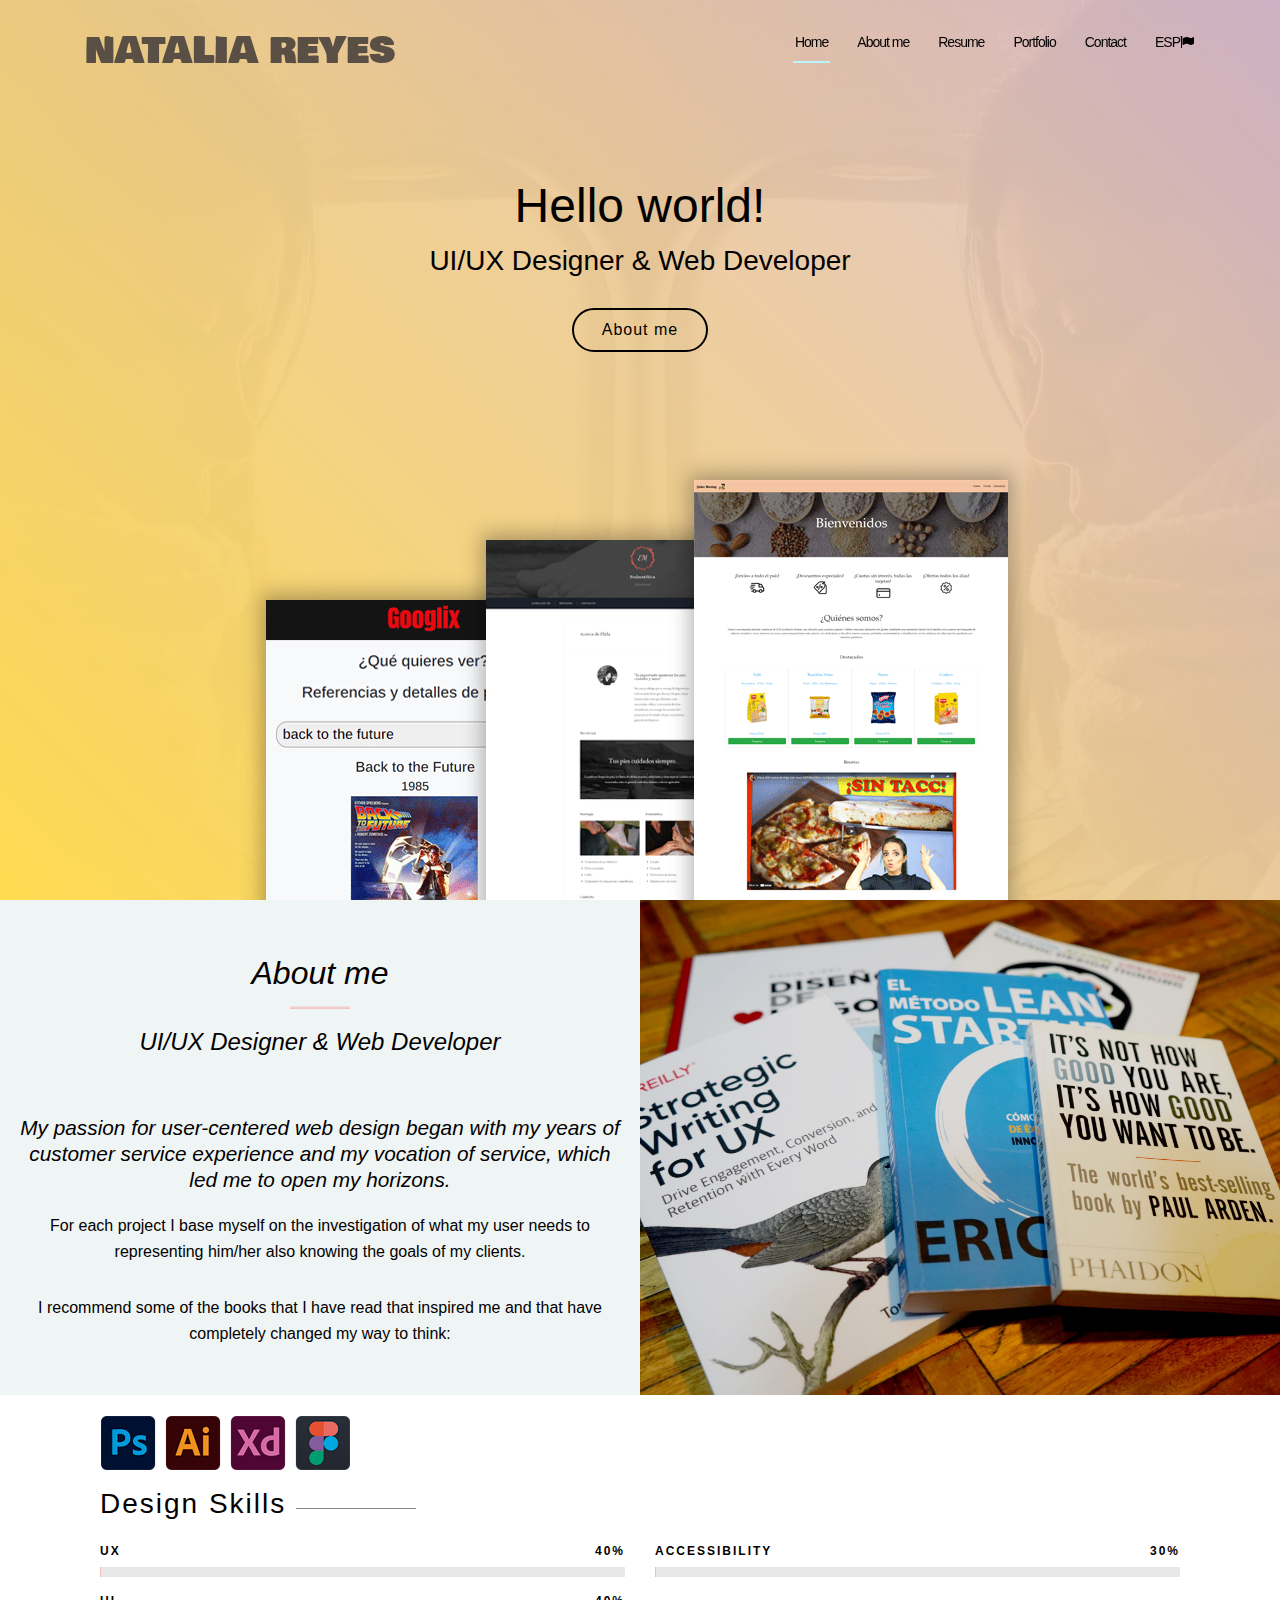
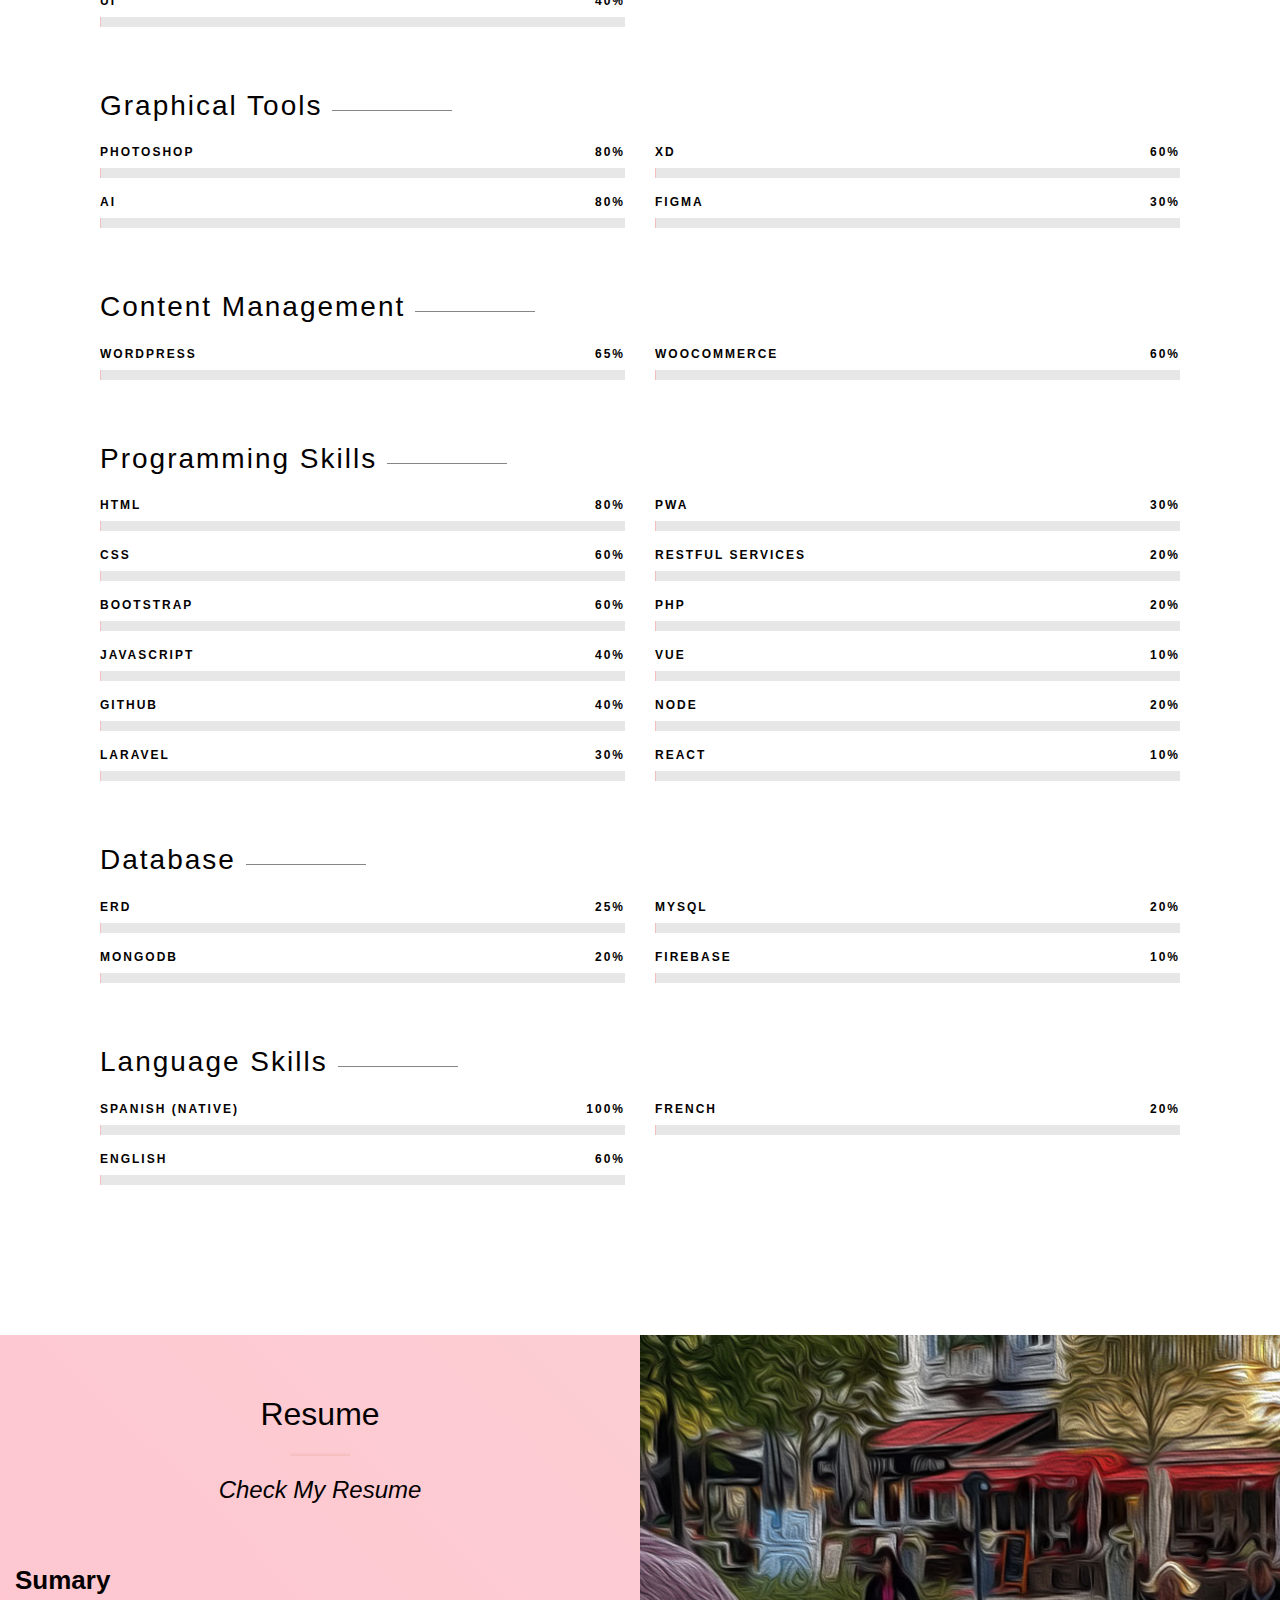
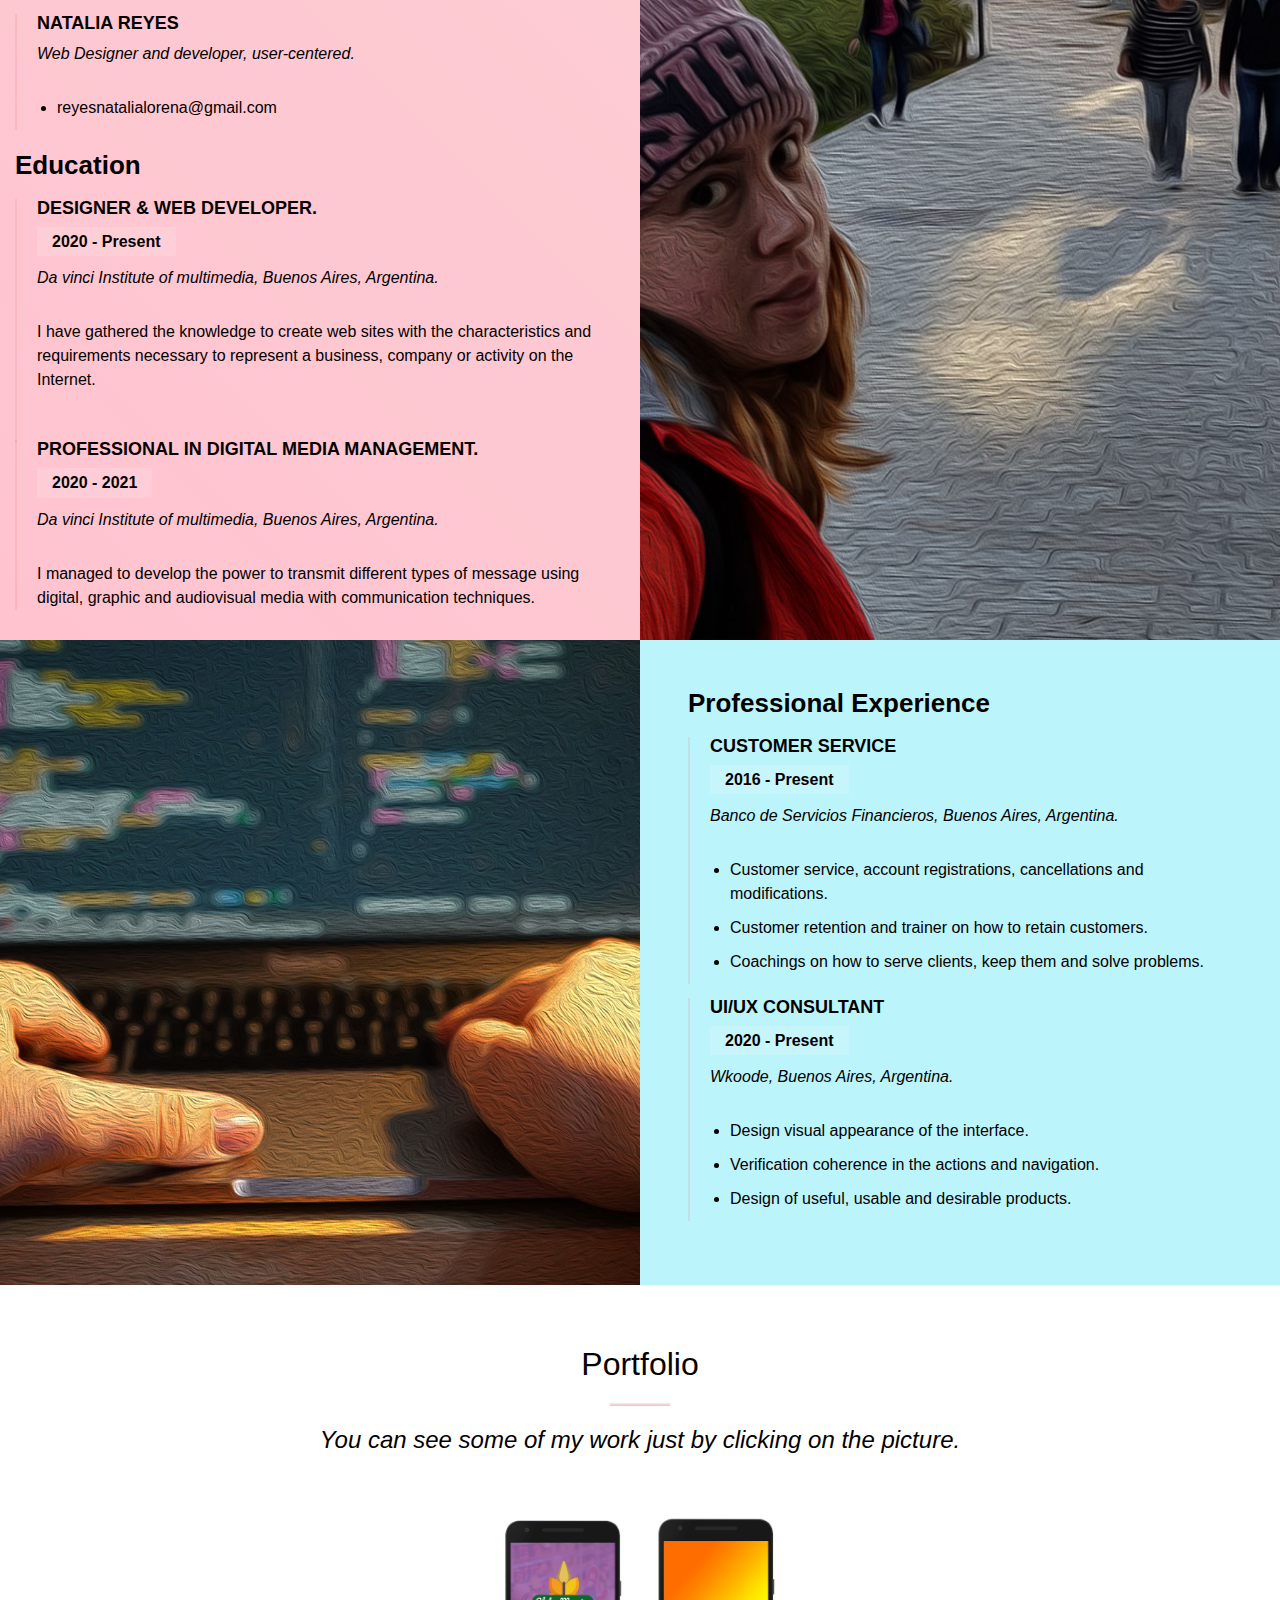
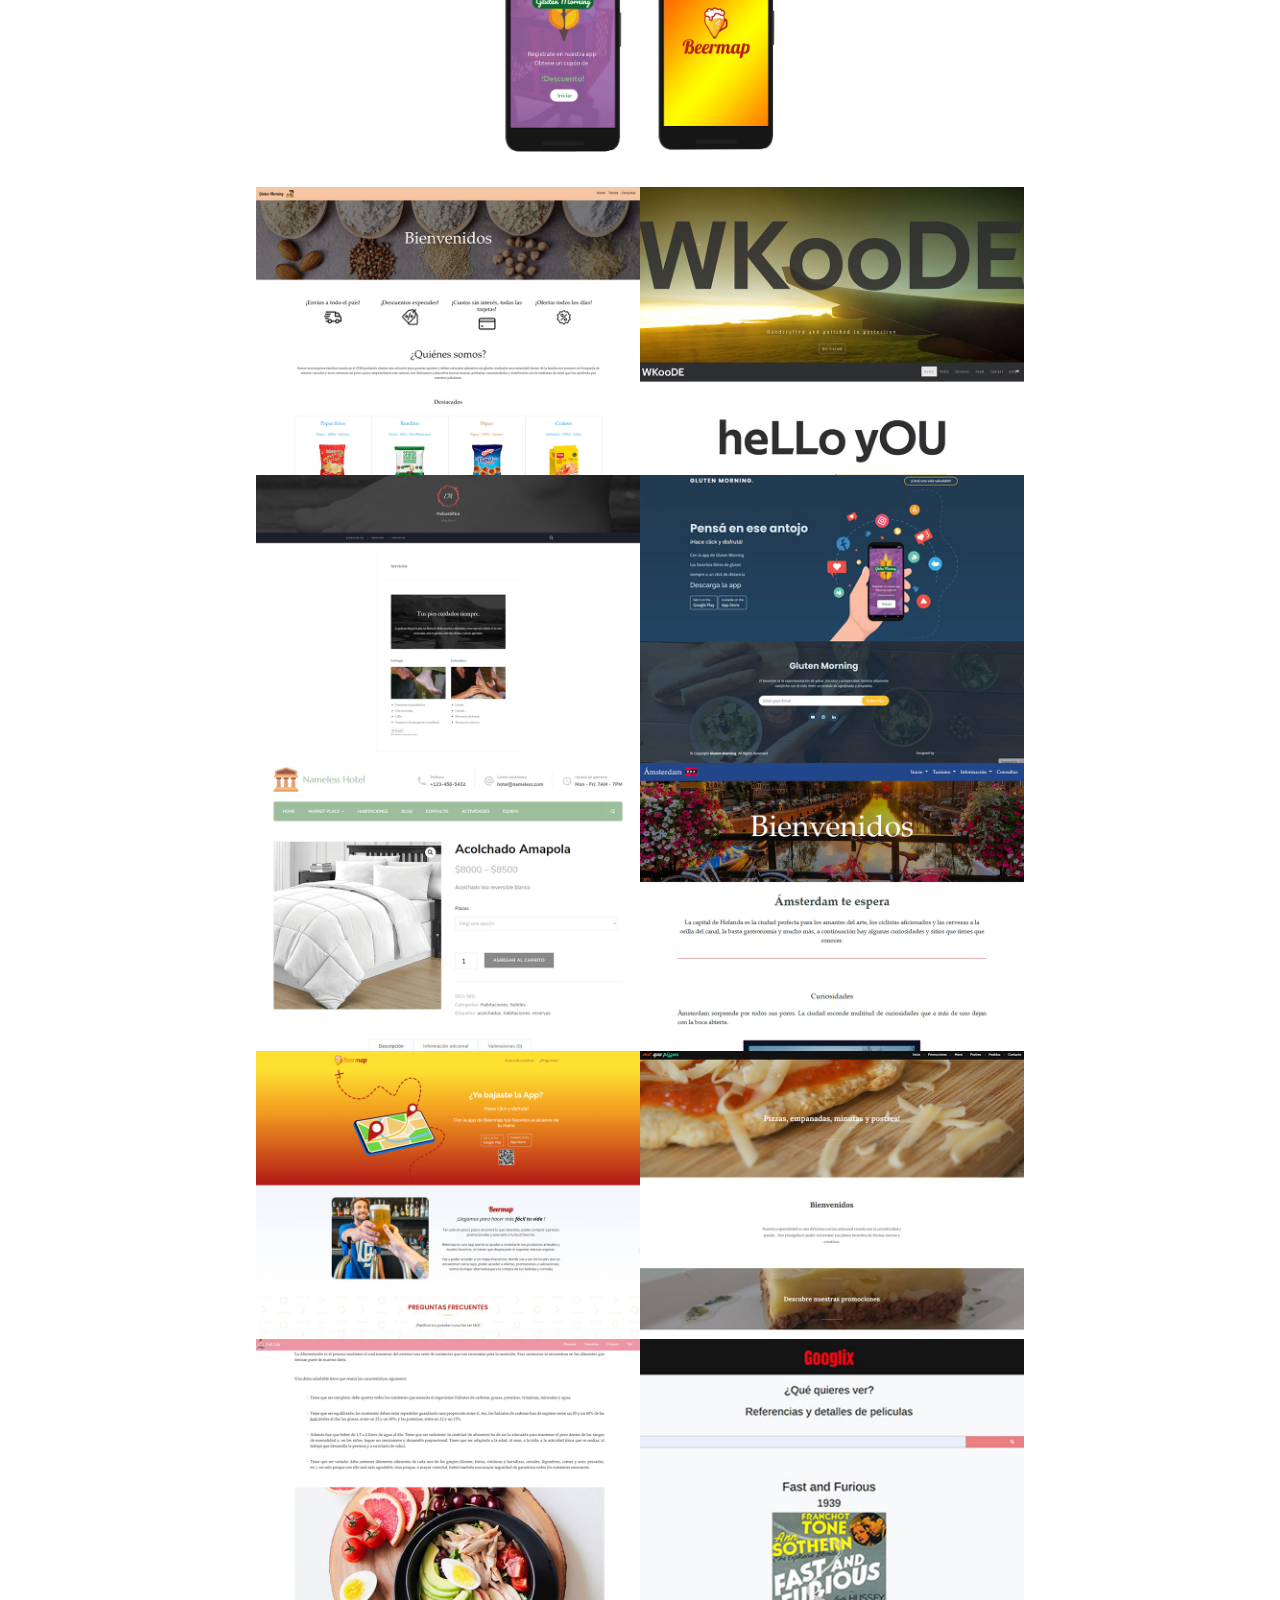
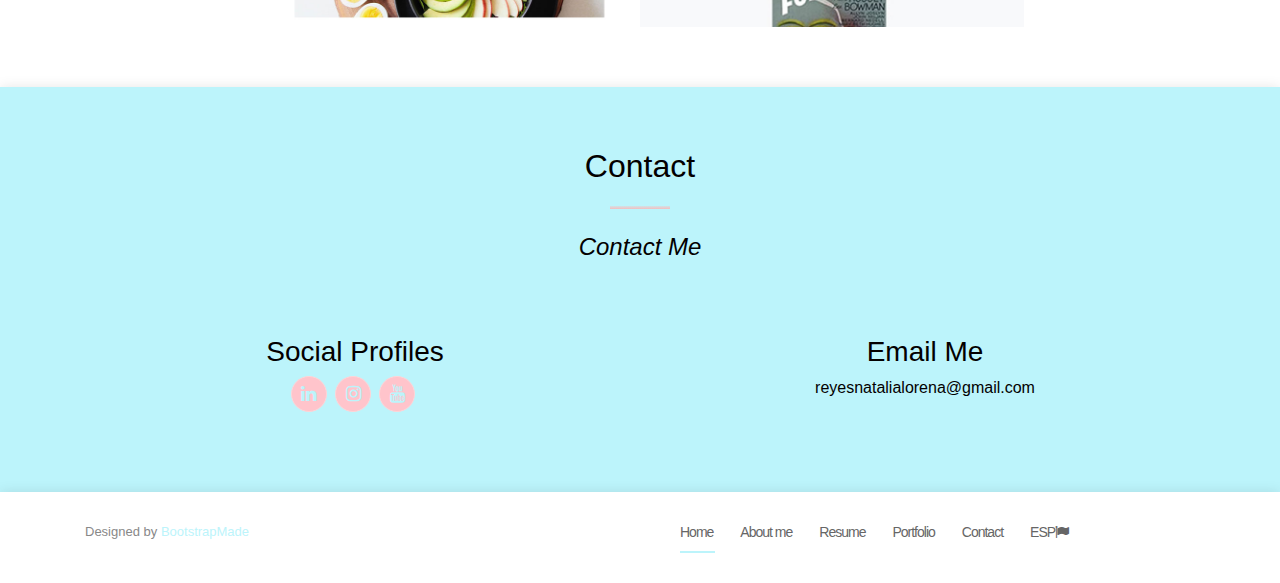
==== index.html @ e23cc9b6 "Subida de archivos" ====
<!DOCTYPE html>
<html lang="en">

<head>
  <meta charset="utf-8">
  <meta content="width=device-width, initial-scale=1.0" name="viewport">

  <title>Personal portfolio, Natalia Reyes</title>
  <meta content="" name="description">
  <meta content="" name="keywords">

  <!-- Favicons -->
  <link href="assets/img/favicon.png" rel="icon">
  <link href="assets/img/apple-touch-icon.png" rel="apple-touch-icon">

  <!-- Google Fonts -->
  <link rel="preconnect" href="https://fonts.googleapis.com">
  <link rel="preconnect" href="https://fonts.gstatic.com" crossorigin>
  <link href="https://fonts.googleapis.com/css2?family=Otomanopee+One&display=swap" rel="stylesheet">
  <link rel="preconnect" href="https://fonts.googleapis.com">
  <link rel="preconnect" href="https://fonts.gstatic.com" crossorigin>
  <link href="https://fonts.googleapis.com/css2?family=Bowlby+One+SC&display=swap" rel="stylesheet">

  <!-- Vendor CSS Files -->
  <link href="assets/vendor/bootstrap/css/bootstrap.min.css" rel="stylesheet">
  <link href="assets/vendor/ionicons/css/ionicons.min.css" rel="stylesheet">
  <link href="assets/vendor/animate.css/animate.min.css" rel="stylesheet">
  <link href="assets/vendor/font-awesome/css/font-awesome.min.css" rel="stylesheet">
  <link href="assets/vendor/venobox/venobox.css" rel="stylesheet">

  <!-- Template Main CSS File -->
  <link href="assets/css/style.css" rel="stylesheet">
</head>

<body>

  <!-- ======= Header ======= -->
  <header id="header" class="header-transparent">
    <div class="container">

      <div id="logo" class="pull-left">
        <h1><a href="index.html" class="scrollto">NATALIA REYES</a></h1>
      </div>

      <nav id="nav-menu-container">
        <ul class="nav-menu">
          <li class="menu-active"><a href="index.html">Home</a></li>
          <li><a href="#about-detail">About me</a></li>
          <li><a href="#resume">Resume</a></li>
          <li><a href="#gallery">Portfolio</a></li>
          <li><a href="#contact">Contact</a></li>
          <li><a href="index-esp.html">ESP<span class="fa fa-flag"></span></a></li>
        </ul>
      </nav><!-- #nav-menu-container -->
    </div>
  </header><!-- End Header -->

  <!-- ======= Intro Section ======= -->
  <section id="intro">

    <div class="intro-text">
      <h2>Hello world!</h2>
      <h3 class="section-description">UI/UX Designer & Web Developer</h3>
      <a href="#about-detail" class="btn-get-started scrollto">About me</a>
    </div>

    <div class="product-screens">

      <div class="product-screen-1 wow fadeInUp" data-wow-delay="0.4s" data-wow-duration="0.6s">
        <img src="assets/img/product-screen-1.png" alt="GLuten morning website picture">
      </div>

      <div class="product-screen-2 wow fadeInUp" data-wow-delay="0.2s" data-wow-duration="0.6s">
        <img src="assets/img/product-screen-2.png" alt="Elida Maciel website picture">
      </div>

      <div class="product-screen-3 wow fadeInUp" data-wow-duration="0.6s">
        <img src="assets/img/product-screen-3.png" alt="Googlix website picture">
      </div>

    </div>

  </section><!-- End Intro Section -->

  <main id="main">
    <!-- ======= About Section ======= -->
<!--    </section>&lt;!&ndash; End About Section &ndash;&gt;-->
    <section id="about" class="section-bg pt-0 pb-0">
      <div class="container-fluid">
        <div class="row">
          <div id="about-detail" class="col-lg-6 content wow fadeInRight pb-5 circunf">
            <div class="section-header texto">
              <h3 class="section-title wow bounceInLeft">About me</h3>
              <span class="section-divider"></span>
              <H3 class="section-description pl-3 pr-3">
                UI/UX Designer & Web Developer
              </H3>
            </div>
            <h3 class="fra fontPassion">My passion for user-centered web design began with my years of customer service experience and my vocation of
              service, which led me to open my horizons.</h3>
            <p class="fra">For each project I base myself on the investigation of what my user needs to representing him/her
              also knowing the goals of my clients.</p>
            <div>
              <p class="fra">
                I recommend some of the books that I have read that inspired me and that have completely changed my way to think:
              </p>
            </div>
          </div>
          <div class="col-lg-6 section-img wow fadeInLeft imagen-cover">
          </div>
        </div>

      </div>
    </section>
    <!-- ======= Skills Section ======= -->
    <section id="skills" class="container">
      <div id="carouselExampleIndicators" class="carousel slide mb-3" data-ride="carousel">
        <ol class="carousel-indicators">
          <li data-target="#carouselExampleIndicators" data-slide-to="0" class="active"></li>
          <li data-target="#carouselExampleIndicators" data-slide-to="1"></li>
          <li data-target="#carouselExampleIndicators" data-slide-to="2"></li>
          <li data-target="#carouselExampleIndicators" data-slide-to="3"></li>
          <li data-target="#carouselExampleIndicators" data-slide-to="4"></li>
        </ol>
        <div class="carousel-inner">
          <div class="carousel-item active">
            <img class="d-block w-10" src="assets/img/logos/design.png" alt="First slide">
          </div>
          <div class="carousel-item">
            <img class="d-block w-10" src="assets/img/logos/gestiones.png" alt="Second slide">
          </div>
          <div class="carousel-item">
            <img class="d-block w-10" src="assets/img/logos/programacion2.png" alt="Second slide">
          </div>
          <div class="carousel-item">
            <img class="d-block w-10" src="assets/img/logos/programacion1.png" alt="Second slide">
          </div>
          <div class="carousel-item">
            <img class="d-block w-10" src="assets/img/logos/maquetado.png" alt="Third slide">
          </div>
        </div>
      </div>
      <div class="skills container mb-5">
        <div class="section-title">
          <h3>Design Skills</h3>
        </div>

        <div class="row skills-content">

          <div class="col-lg-6">

            <div class="progress">
              <span class="skill">UX <i class="val">40%</i></span>
              <div class="progress-bar-wrap">
                <div class="progress-bar" role="progressbar" aria-valuenow="40" aria-valuemin="0" aria-valuemax="100"></div>
              </div>
            </div>
            <div class="progress">
              <span class="skill">UI <i class="val">40%</i></span>
              <div class="progress-bar-wrap">
                <div class="progress-bar" role="progressbar" aria-valuenow="40" aria-valuemin="0" aria-valuemax="100"></div>
              </div>
            </div>
          </div>

          <div class="col-lg-6">
            <div class="progress">
              <span class="skill">Accessibility <i class="val">30%</i></span>
              <div class="progress-bar-wrap">
                <div class="progress-bar" role="progressbar" aria-valuenow="30" aria-valuemin="0" aria-valuemax="100"></div>
              </div>
            </div>
          </div>

        </div>
      </div>
      <div class="skills container mb-5">

        <div class="section-title">
          <h3>Graphical Tools</h3>
        </div>

        <div class="row skills-content">

          <div class="col-lg-6">

            <div class="progress">
              <span class="skill">Photoshop<i class="val">80%</i></span>
              <div class="progress-bar-wrap">
                <div class="progress-bar" role="progressbar" aria-valuenow="80" aria-valuemin="0" aria-valuemax="100"></div>
              </div>
            </div>

            <div class="progress">
              <span class="skill">AI<i class="val">80%</i></span>
              <div class="progress-bar-wrap">
                <div class="progress-bar" role="progressbar" aria-valuenow="80" aria-valuemin="0" aria-valuemax="100"></div>
              </div>
            </div>

          </div>

          <div class="col-lg-6">

            <div class="progress">
              <span class="skill">XD<i class="val">60%</i></span>
              <div class="progress-bar-wrap">
                <div class="progress-bar" role="progressbar" aria-valuenow="60" aria-valuemin="0" aria-valuemax="100"></div>
              </div>
            </div>

            <div class="progress">
              <span class="skill">Figma<i class="val">30%</i></span>
              <div class="progress-bar-wrap">
                <div class="progress-bar" role="progressbar" aria-valuenow="30" aria-valuemin="0" aria-valuemax="100"></div>
              </div>
            </div>
          </div>

        </div>

      </div>
      <div class="skills container mb-5">

        <div class="section-title">
          <h3>Content Management</h3>
        </div>

        <div class="row skills-content">

          <div class="col-lg-6">

            <div class="progress">
              <span class="skill">Wordpress<i class="val">65%</i></span>
              <div class="progress-bar-wrap">
                <div class="progress-bar" role="progressbar" aria-valuenow="65" aria-valuemin="0" aria-valuemax="100"></div>
              </div>
            </div>
          </div>
          <div class="col-lg-6">

            <div class="progress">
              <span class="skill">Woocommerce<i class="val">60%</i></span>
              <div class="progress-bar-wrap">
                <div class="progress-bar" role="progressbar" aria-valuenow="60" aria-valuemin="0" aria-valuemax="100"></div>
              </div>
            </div>

          </div>
        </div>

      </div>
      <div class="skills container mb-5">

        <div class="section-title">
          <h3>Programming Skills</h3>
        </div>

        <div class="row skills-content ">

          <div class="col-lg-6">

            <div class="progress">
              <span class="skill">HTML<i class="val">80%</i></span>
              <div class="progress-bar-wrap">
                <div class="progress-bar" role="progressbar" aria-valuenow="80" aria-valuemin="0" aria-valuemax="100"></div>
              </div>
            </div>

            <div class="progress">
              <span class="skill">CSS<i class="val">60%</i></span>
              <div class="progress-bar-wrap">
                <div class="progress-bar" role="progressbar" aria-valuenow="60" aria-valuemin="0" aria-valuemax="100"></div>
              </div>
            </div>

            <div class="progress">
              <span class="skill">Bootstrap<i class="val">60%</i></span>
              <div class="progress-bar-wrap">
                <div class="progress-bar" role="progressbar" aria-valuenow="60" aria-valuemin="0" aria-valuemax="100"></div>
              </div>
            </div>

            <div class="progress">
              <span class="skill">JavaScript<i class="val">40%</i></span>
              <div class="progress-bar-wrap">
                <div class="progress-bar" role="progressbar" aria-valuenow="40" aria-valuemin="0" aria-valuemax="100"></div>
              </div>
            </div>

            <div class="progress">
              <span class="skill">Github<i class="val">40%</i></span>
              <div class="progress-bar-wrap">
                <div class="progress-bar" role="progressbar" aria-valuenow="40" aria-valuemin="0" aria-valuemax="100"></div>
              </div>
            </div>

            <div class="progress">
              <span class="skill">Laravel<i class="val">30%</i></span>
              <div class="progress-bar-wrap">
                <div class="progress-bar" role="progressbar" aria-valuenow="30" aria-valuemin="0" aria-valuemax="100"></div>
              </div>
            </div>

          </div>

          <div class="col-lg-6">

            <div class="progress">
              <span class="skill">PWA<i class="val">30%</i></span>
              <div class="progress-bar-wrap">
                <div class="progress-bar" role="progressbar" aria-valuenow="30" aria-valuemin="0" aria-valuemax="100"></div>
              </div>
            </div>

            <div class="progress">
              <span class="skill">Restful Services<i class="val">20%</i></span>
              <div class="progress-bar-wrap">
                <div class="progress-bar" role="progressbar" aria-valuenow="20" aria-valuemin="0" aria-valuemax="100"></div>
              </div>
            </div>

            <div class="progress">
              <span class="skill">PHP<i class="val">20%</i></span>
              <div class="progress-bar-wrap">
                <div class="progress-bar" role="progressbar" aria-valuenow="20" aria-valuemin="0" aria-valuemax="100"></div>
              </div>
            </div>

            <div class="progress">
              <span class="skill">Vue<i class="val">10%</i></span>
              <div class="progress-bar-wrap">
                <div class="progress-bar" role="progressbar" aria-valuenow="10" aria-valuemin="0" aria-valuemax="100"></div>
              </div>
            </div>

            <div class="progress">
              <span class="skill">Node<i class="val">20%</i></span>
              <div class="progress-bar-wrap">
                <div class="progress-bar" role="progressbar" aria-valuenow="20" aria-valuemin="0" aria-valuemax="100"></div>
              </div>
            </div>

            <div class="progress">
              <span class="skill">React<i class="val">10%</i></span>
              <div class="progress-bar-wrap">
                <div class="progress-bar" role="progressbar" aria-valuenow="30" aria-valuemin="0" aria-valuemax="100"></div>
              </div>
            </div>

          </div>

        </div>

      </div>
      <div class="skills container mb-5">

        <div class="section-title">
          <h3>Database</h3>
        </div>

        <div class="row skills-content">

          <div class="col-lg-6">
            <div class="progress">
              <span class="skill">ERD<i class="val">25%</i></span>
              <div class="progress-bar-wrap">
                <div class="progress-bar" role="progressbar" aria-valuenow="25" aria-valuemin="0" aria-valuemax="100"></div>
              </div>
            </div>
          </div>
          <div class="col-lg-6">
            <div class="progress">
              <span class="skill">Mysql<i class="val">20%</i></span>
              <div class="progress-bar-wrap">
                <div class="progress-bar" role="progressbar" aria-valuenow="20" aria-valuemin="0" aria-valuemax="100"></div>
              </div>
            </div>
          </div>

          <div class="col-lg-6">
            <div class="progress">
              <span class="skill">MongoDB<i class="val">20%</i></span>
              <div class="progress-bar-wrap">
                <div class="progress-bar" role="progressbar" aria-valuenow="20" aria-valuemin="0" aria-valuemax="100"></div>
              </div>
            </div>
          </div>
          <div class="col-lg-6 mb-5">
            <div class="progress">
              <span class="skill">Firebase<i class="val">10%</i></span>
              <div class="progress-bar-wrap">
                <div class="progress-bar" role="progressbar" aria-valuenow="20" aria-valuemin="0" aria-valuemax="100"></div>
              </div>
            </div>
          </div>

      <div class="skills container mb-5">

        <div class="section-title">
          <h3>Language Skills</h3>
        </div>

        <div class="row skills-content">

          <div class="col-lg-6">

            <div class="progress">
              <span class="skill">SPANISH (Native)<i class="val">100%</i></span>
              <div class="progress-bar-wrap">
                <div class="progress-bar" role="progressbar" aria-valuenow="100" aria-valuemin="0" aria-valuemax="100"></div>
              </div>
            </div>

            <div class="progress">
              <span class="skill">ENGLISH <i class="val">60%</i></span>
              <div class="progress-bar-wrap">
                <div class="progress-bar" role="progressbar" aria-valuenow="60" aria-valuemin="0" aria-valuemax="100"></div>
              </div>
            </div>

          </div>
          <div class="col-lg-6">

            <div class="progress">
              <span class="skill">FRENCH <i class="val">20%</i></span>
              <div class="progress-bar-wrap">
                <div class="progress-bar" role="progressbar" aria-valuenow="20" aria-valuemin="0" aria-valuemax="100"></div>
              </div>
            </div>

          </div>
        </div>
      </div>
        </div>
      </div>
    </section>

    <!-- ======= Resume ======= -->
    <section id="resume" class="section-bg">
      <!-- Educational -->
      <div class="container-fluid resume-body">
        <div class="row pl-5">
          <div class="col-lg-6">
            <div class="section-header">
              <h3 class="section-title">Resume</h3>
              <span class="section-divider"></span>
              <h3 class="section-description check-resume">Check My Resume</h3>
            </div>
            <h3 class="resume-title mt-0">Sumary</h3>
            <div class="resume-item pb-0">
              <h4>Natalia Reyes</h4>
              <p><em>Web Designer and developer, user-centered.</em></p>
              <ul>
                <li>reyesnatalialorena@gmail.com</li>
              </ul>
            </div>
            <h3 class="resume-title">Education</h3>
            <div class="resume-item">
              <h4>Designer & Web Developer.</h4>
              <h5>2020 - Present</h5>
              <p><em>Da vinci Institute of multimedia, Buenos Aires, Argentina.</em></p>
              <p>I have gathered the knowledge to create web sites
                with the characteristics and requirements necessary to represent a business,
                company or activity on the Internet.</p>
            </div>
            <div class="resume-item">
              <h4>Professional in digital media management.</h4>
              <h5>2020 - 2021</h5>
              <p><em>Da vinci Institute of multimedia, Buenos Aires, Argentina.</em></p>
              <p>I managed to develop the power to transmit different types of message using digital, graphic and audiovisual
                media with communication techniques.</p>
            </div>
          </div>
          <div class="col-lg-6 section-img wow fadeInRight imagen-cover-resumen">
          </div>
        </div>
      </div>
      <!-- Professional -->
      <div class="container-fluid colorional">
        <div class="row">
          <div class="col-lg-6 section-img wow fadeInRight imagen-cover-profesional">
          </div>
          <div class="col-lg-6 resume-professional p-5">
            <h3 class="resume-title mt-0">Professional Experience</h3>
            <div class="resume-item pb-0">
              <h4>Customer service</h4>
              <h5>2016 - Present</h5>
              <p><em>Banco de Servicios Financieros, Buenos Aires, Argentina.</em></p>
              <ul>
                <li>Customer service, account registrations, cancellations and modifications.</li>
                <li>Customer retention and trainer on how to retain customers.</li>
                <li>Coachings on how to serve clients, keep them and solve problems.</li>
              </ul>
            </div>
            <div class="resume-item">
              <h4>UI/UX consultant</h4>
              <h5>2020 - Present</h5>
              <p><em>Wkoode, Buenos Aires, Argentina.</em></p>
                <ul>
                <li>Design visual appearance of the interface.</li>
                <li>Verification coherence in the actions and navigation.</li>
                <li>Design of useful, usable and desirable products.</li>
                </ul>
            </div>
          </div>
        </div>
      </div>
    </section>
    <!-- End Resume Section -->

    <!-- ======= Gallery Section ======= -->
    <section id="gallery">
      <div class="container-fluid">
        <div class="section-header">
          <h3 class="section-title">Portfolio</h3>
          <span class="section-divider"></span>
          <h3 class="section-description">You can see some of my work just by clicking on
            the picture.</h3>
        </div>

        <div class="row prototype">
          <div class="col-lg-6 col-md-6">
            <a href="https://www.figma.com/proto/uHHEmeyvJLHvKzLOCZNQTb/Gluten-morning?scaling=scale-down&page-id=0%3A1&node-id=1%3A2" target="_blank" data-gall="portfolioGallery">
              <div class="gallery-item wow fadeInUp">
                <img src="assets/img/gallery/GlutenMorningAppPrototype.png" alt="Googlix website picture">
              </div>
            </a>
          </div>

          <div class="col-lg-6 col-md-6">
            <a href="https://www.figma.com/proto/FbL3AMPiJxz9WGsMIGAHOU/App_beermap?node-id=1%3A2&scaling=scale-down&page-id=0%3A1" target="_blank" data-gall="portfolioGallery">
              <div class="gallery-item wow fadeInUp">
                <img src="assets/img/gallery/BeermapAppPrototype.png" alt="Googlix website picture">
              </div>
            </a>
          </div>
        </div>

        <div class="row no-gutters">

          <div class="col-lg-6 col-md-6">
            <a href="https://glutenmorningweb.000webhostapp.com/" target="_blank" data-gall="portfolioGallery">
              <div class="gallery-item wow fadeInUp">
                <img src="assets/img/gallery/GlutenMorningPage.jpg" alt="GLuten morning website picture">
              </div>
            </a>
          </div>

          <div class="col-lg-6 col-md-6">
            <a href="https://wkoode.com/" target="_blank" data-gall="portfolioGallery">
              <div class="gallery-item wow fadeInUp">
                <img src="assets/img/gallery/WkoodePage.jpg" alt="Wkoode website picture">
              </div>
            </a>
          </div>

          <div class="col-lg-6 col-md-6">
            <a href="https://elidamaciel.wordpress.com/" target="_blank" data-gall="portfolioGallery">
              <div class="gallery-item wow fadeInUp">
                <img src="assets/img/gallery/elidaMacielPage.JPG" alt="Elida Maciel website picture">
              </div>
            </a>
          </div>

          <div class="col-lg-6 col-md-6">
            <a href="https://glutenmorning-landing.vercel.app/" target="_blank" data-gall="portfolioGallery">
              <div class="gallery-item wow fadeInUp">
                <img src="assets/img/gallery/GlutenMorningLandingPage.jpg" alt="Landing Page Gluten morning picture">
              </div>
            </a>
          </div>

          <div class="col-lg-6 col-md-6">
            <a href="https://namelesshotelcommerce.000webhostapp.com/" target="_blank" data-gall="portfolioGallery">
              <div class="gallery-item wow fadeInUp">
                <img src="assets/img/gallery/NamelessPage.jpg" alt="Nameless Hotel prototipe website picture">
              </div>
            </a>
          </div>

          <div class="col-lg-6 col-md-6">
            <a href="https://amsterdam-web.vercel.app/index.html" target="_blank" data-gall="portfolioGallery">
              <div class="gallery-item wow fadeInUp">
                <img src="assets/img/gallery/AmstelPage.jpg" alt="Amsterdam website picture">
              </div>
            </a>
          </div>

          <div class="col-lg-6 col-md-6">
            <a href="https://beermap-landing.vercel.app/" target="_blank" data-gall="portfolioGallery">
              <div class="gallery-item wow fadeInUp">
                <img src="assets/img/gallery/BeermapLandingPage.jpg" alt="Beermap prototipe landing page picture">
              </div>
            </a>
          </div>

          <div class="col-lg-6 col-md-6">
            <a href="https://maquepizzas.wordpress.com/" target="_blank" data-gall="portfolioGallery">
              <div class="gallery-item wow fadeInUp">
                <img src="assets/img/gallery/MaquePage.jpg" alt="Ma que pizzas website picture">
              </div>
            </a>
          </div>

          <div class="col-lg-6 col-md-6">
            <a href="http://fullvida.000webhostapp.com/" target="_blank" data-gall="portfolioGallery">
              <div class="gallery-item wow fadeInUp">
                <img src="assets/img/gallery/FullVidaPage.JPG" alt="Fullvida website picture">
              </div>
            </a>
          </div>


          <div class="col-lg-6 col-md-6">
            <a href="https://googlix-58tbq5jyg-natalia-hub-git.vercel.app/" target="_blank" data-gall="portfolioGallery">
              <div class="gallery-item wow fadeInUp">
                <img src="assets/img/gallery/GooglixAppPage.jpg" alt="Googlix website picture">
              </div>
            </a>
          </div>

        </div>
      </div>
    </section><!-- End Gallery Section -->
    <!-- ======= Contact Section ======= -->
    <section id="contact">
        <div class="section-header p-0">
          <h3 class="section-title ">Contact</h3>
          <span class="section-divider"></span>
          <p class="section-description">Contact Me</p>
        </div>
      <div class="container">
          <div class="row text-center">
            <div class="contact-about col-md-6">
              <h4 class="h3">Social Profiles</h4>
              <div class="social-links">
                <a href="https://www.linkedin.com/in/natalia-lorena-reyes-29623782/" class="linkedin" target="_blank"><i class="fa fa-linkedin"></i></a>
                <a href="https://www.instagram.com/user.obsession/" class="instagram" target="_blank"><i class="fa fa-instagram"></i></a>
                <a href="https://www.youtube.com/channel/UCtUtYEzFc_sfyJb_xIUd6fg" class="youtube" target="_blank"><i class="fa fa-youtube"></i></a>
              </div>
            </div>
            <div class="col-md-6">
              <div class="info-box">
                <i class="bx bx-envelope"></i>
                <h3 class="h3">Email Me</h3>
                <p>reyesnatalialorena@gmail.com</p>
              </div>
            </div>
        </div>
      </div>
    </section><!-- End Contact Section -->

  </main><!-- End #main -->

  <!-- ======= Footer ======= -->
  <footer id="footer">
    <div class="container">
      <div class="row">
        <div class="col-lg-6 text-lg-left text-center">
          <div class="credits">
            Designed by <a href="https://bootstrapmade.com/">BootstrapMade</a>
          </div>
        </div>
        <div class="col-lg-6">
          <nav class="footer-links text-lg-right text-center pt-2 pt-lg-0">
            <ul class="nav-menu">
              <li class="menu-active"><a href="index.html">Home</a></li>
              <li><a href="#about">About me</a></li>
              <li><a href="#resume">Resume</a></li>
              <li><a href="#gallery">Portfolio</a></li>
              <li><a href="#contact">Contact</a></li>
              <li><a href="index-esp.html">ESP<span class="fa fa-flag"></span></a></li>
            </ul>
          </nav>
        </div>
      </div>
    </div>
  </footer><!-- End  Footer -->

  <a href="#" class="back-to-top"><i class="fa fa-chevron-up"></i></a>

  <!-- Vendor JS Files -->
  <script src="assets/js/jquery-3.5.1.min.js"></script>
  <script src="assets/vendor/bootstrap/js/bootstrap.bundle.min.js"></script>
  <script src="assets/vendor/jquery.easing/jquery.easing.min.js"></script>
  <script src="assets/vendor/waypoints/jquery.waypoints.min.js"></script>
  <script src="assets/vendor/wow/wow.min.js"></script>
  <script src="assets/vendor/venobox/venobox.min.js"></script>
  <script src="assets/vendor/superfish/superfish.min.js"></script>
  <script src="assets/vendor/hoverIntent/hoverIntent.js"></script>

  <!-- Template Main JS File -->
  <script src="assets/js/main.js"></script>

</body>
</html>
---- assets/vendor/venobox/venobox.css ----
/* ------ venobox.css --------*/
.vbox-overlay *, .vbox-overlay *:before, .vbox-overlay *:after{
    -webkit-backface-visibility: hidden;
    -webkit-box-sizing:border-box;
    -moz-box-sizing:border-box;
    box-sizing:border-box;
}
.vbox-overlay * { 
    -webkit-backface-visibility: visible;
    backface-visibility: visible;
}
.vbox-overlay{
    display: -webkit-flex;
    display: flex;
    -webkit-flex-direction: column;
    flex-direction: column;
    -webkit-justify-content: center;
    justify-content: center;
    -webkit-align-items: center;
    align-items: center;
    position: fixed;
    left: 0;
    top: 0;
    bottom: 0;
    right: 0;
    z-index: 999999;
}

/* ----- navigation ----- */
.vbox-title{
    width: 100%;
    height: 40px;
    float: left;
    text-align: center;
    line-height: 28px;
    font-size: 12px;
    padding: 6px 50px;
    overflow: hidden;
    position: fixed;
    display: none;
    left: 0;
    z-index: 89;
}
.vbox-close{
    cursor: pointer;
    position: fixed;
    top: -1px;
    right: 0;
    width: 50px;
    height: 40px;
    padding: 6px;
    display: block;
    background-position:10px center;
    overflow: hidden;
    font-size: 24px;
    line-height: 1;
    text-align: center;
    z-index: 99;
}
.vbox-left{
    cursor: pointer;
    position: fixed;
    left: 0;
    height: 40px;
    overflow: hidden;
    line-height: 28px;
    font-size: 12px;
    z-index: 99;
    display: flex;
    align-items:center;
}
.vbox-num{
    display: inline-block;
    margin: 6px 0 6px 15px;
}
/* ----- Social share ----- */
.vbox-share{
    line-height: 28px;
    font-size: 12px;
    overflow: hidden;
    position: fixed;
    left: 0;
    z-index: 98;
    display: flex;
    align-items:center;
    justify-content: center;
    width: 100%;
    text-align: center;
}
.vbox-share svg{
    max-height: 28px;
    width: 28px;
    z-index: 10;
    margin-left: 12px;
    margin-top: 6px;
    margin-bottom: 6px;
    vertical-align: middle;
}


/* ----- navigation ARROWS ----- */
.vbox-next, .vbox-prev{
    position: fixed;
    top: 50%;
    margin-top: -15px;
    overflow: hidden;
    cursor: pointer;
    display: block;
    width: 45px;
    height: 45px;
    z-index: 99;
}
.vbox-next span, .vbox-prev span{
    position: relative;
    width: 20px;
    height: 20px;
    border: 2px solid transparent;
    border-top-color: #B6B6B6;
    border-right-color: #B6B6B6;
    text-indent: -100px;
    position: absolute;
    top: 8px;
    display: block;
}
.vbox-prev{
    left: 15px;
}
.vbox-next{
    right: 15px;
}
.vbox-prev span{
    left: 10px;
    -ms-transform: rotate(-135deg);
    -webkit-transform: rotate(-135deg);
    transform: rotate(-135deg);
}
.vbox-next span{
    -ms-transform: rotate(45deg);
    -webkit-transform: rotate(45deg);
    transform: rotate(45deg);
    right: 10px;
}
/* ------- inline window ------ */
.vbox-inline{
    width: 420px;
    height: 315px;
    height: 70vh;
    padding: 10px;
    background: #fff;
    margin: 0 auto;
    overflow: auto;
    text-align: left;
}
/* ------- Video & iFrames window ------ */
.venoframe{
    max-width: 100%;
    width: 100%;
    border: none;
    width: 100%;
    height: 260px;
    height: 70vh;
}
.venoframe.vbvid{
    height: 260px;
}
@media (min-width: 768px) {
    .venoframe, .vbox-inline{
        width: 90%;
        height: 360px;
        height: 70vh;
    }
    .venoframe.vbvid{
        width: 640px;
        height: 360px;
    }
}
@media (min-width: 992px) {
    .venoframe, .vbox-inline{
        max-width: 1200px;
        width: 80%;
        height: 540px;
        height: 70vh;
    }
    .venoframe.vbvid{
        width: 960px;
        height: 540px;
    }
}
/* 
Please do NOT edit this part! 
or at least read this note: http://i.imgur.com/7C0ws9e.gif
*/
.vbox-open{
    overflow: hidden;
}
.vbox-container{
    position: absolute;
    left: 0;
    right: 0;
    top: 0;
    bottom: 0;
    overflow-x: hidden;
    overflow-y: scroll;
    overflow-scrolling: touch;
    -webkit-overflow-scrolling: touch;
    z-index: 20;
    max-height: 100%;

}

.vbox-content{
    text-align: center;
    float: left;
    width: 100%;
    position: relative;
    overflow: hidden;
    padding: 20px 4%;
}
.vbox-container img{
    max-width: 100%;
    height: auto;
}
.vbox-figlio{
    box-shadow: 0 0 12px rgba(0,0,0,0.19), 0 6px 6px rgba(0,0,0,0.23);
    max-width: 100%;
    text-align: initial;
}
img.vbox-figlio{
    -webkit-user-select: none;
-khtml-user-select: none;
-moz-user-select: none;
-o-user-select: none;
user-select: none;
}
.vbox-content.swipe-left{
    margin-left: -200px !important;
}
.vbox-content.swipe-right{
    margin-left: 200px !important;
}
.vbox-animated{
    webkit-transition: margin 300ms ease-out;
    transition: margin 300ms ease-out;
}

/* ---------- preloader ----------
 * SPINKIT 
 * http://tobiasahlin.com/spinkit/
-------------------------------- */
.sk-double-bounce,.sk-rotating-plane{width:40px;height:40px;margin:40px auto}.sk-rotating-plane{background-color:#333;-webkit-animation:sk-rotatePlane 1.2s infinite ease-in-out;animation:sk-rotatePlane 1.2s infinite ease-in-out}@-webkit-keyframes sk-rotatePlane{0%{-webkit-transform:perspective(120px) rotateX(0) rotateY(0);transform:perspective(120px) rotateX(0) rotateY(0)}50%{-webkit-transform:perspective(120px) rotateX(-180.1deg) rotateY(0);transform:perspective(120px) rotateX(-180.1deg) rotateY(0)}100%{-webkit-transform:perspective(120px) rotateX(-180deg) rotateY(-179.9deg);transform:perspective(120px) rotateX(-180deg) rotateY(-179.9deg)}}@keyframes sk-rotatePlane{0%{-webkit-transform:perspective(120px) rotateX(0) rotateY(0);transform:perspective(120px) rotateX(0) rotateY(0)}50%{-webkit-transform:perspective(120px) rotateX(-180.1deg) rotateY(0);transform:perspective(120px) rotateX(-180.1deg) rotateY(0)}100%{-webkit-transform:perspective(120px) rotateX(-180deg) rotateY(-179.9deg);transform:perspective(120px) rotateX(-180deg) rotateY(-179.9deg)}}.sk-double-bounce{position:relative}.sk-double-bounce .sk-child{width:100%;height:100%;border-radius:50%;background-color:#333;opacity:.6;position:absolute;top:0;left:0;-webkit-animation:sk-doubleBounce 2s infinite ease-in-out;animation:sk-doubleBounce 2s infinite ease-in-out}.sk-chasing-dots .sk-child,.sk-spinner-pulse,.sk-three-bounce .sk-child{background-color:#333;border-radius:100%}.sk-double-bounce .sk-double-bounce2{-webkit-animation-delay:-1s;animation-delay:-1s}@-webkit-keyframes sk-doubleBounce{0%,100%{-webkit-transform:scale(0);transform:scale(0)}50%{-webkit-transform:scale(1);transform:scale(1)}}@keyframes sk-doubleBounce{0%,100%{-webkit-transform:scale(0);transform:scale(0)}50%{-webkit-transform:scale(1);transform:scale(1)}}.sk-wave{margin:40px auto;width:50px;height:40px;text-align:center;font-size:10px}.sk-wave .sk-rect{background-color:#333;height:100%;width:6px;display:inline-block;-webkit-animation:sk-waveStretchDelay 1.2s infinite ease-in-out;animation:sk-waveStretchDelay 1.2s infinite ease-in-out}.sk-wave .sk-rect1{-webkit-animation-delay:-1.2s;animation-delay:-1.2s}.sk-wave .sk-rect2{-webkit-animation-delay:-1.1s;animation-delay:-1.1s}.sk-wave .sk-rect3{-webkit-animation-delay:-1s;animation-delay:-1s}.sk-wave .sk-rect4{-webkit-animation-delay:-.9s;animation-delay:-.9s}.sk-wave .sk-rect5{-webkit-animation-delay:-.8s;animation-delay:-.8s}@-webkit-keyframes sk-waveStretchDelay{0%,100%,40%{-webkit-transform:scaleY(.4);transform:scaleY(.4)}20%{-webkit-transform:scaleY(1);transform:scaleY(1)}}@keyframes sk-waveStretchDelay{0%,100%,40%{-webkit-transform:scaleY(.4);transform:scaleY(.4)}20%{-webkit-transform:scaleY(1);transform:scaleY(1)}}.sk-wandering-cubes{margin:40px auto;width:40px;height:40px;position:relative}.sk-wandering-cubes .sk-cube{background-color:#333;width:10px;height:10px;position:absolute;top:0;left:0;-webkit-animation:sk-wanderingCube 1.8s ease-in-out -1.8s infinite both;animation:sk-wanderingCube 1.8s ease-in-out -1.8s infinite both}.sk-chasing-dots,.sk-spinner-pulse{width:40px;height:40px;margin:40px auto}.sk-wandering-cubes .sk-cube2{-webkit-animation-delay:-.9s;animation-delay:-.9s}@-webkit-keyframes sk-wanderingCube{0%{-webkit-transform:rotate(0);transform:rotate(0)}25%{-webkit-transform:translateX(30px) rotate(-90deg) scale(.5);transform:translateX(30px) rotate(-90deg) scale(.5)}50%{-webkit-transform:translateX(30px) translateY(30px) rotate(-179deg);transform:translateX(30px) translateY(30px) rotate(-179deg)}50.1%{-webkit-transform:translateX(30px) translateY(30px) rotate(-180deg);transform:translateX(30px) translateY(30px) rotate(-180deg)}75%{-webkit-transform:translateX(0) translateY(30px) rotate(-270deg) scale(.5);transform:translateX(0) translateY(30px) rotate(-270deg) scale(.5)}100%{-webkit-transform:rotate(-360deg);transform:rotate(-360deg)}}@keyframes sk-wanderingCube{0%{-webkit-transform:rotate(0);transform:rotate(0)}25%{-webkit-transform:translateX(30px) rotate(-90deg) scale(.5);transform:translateX(30px) rotate(-90deg) scale(.5)}50%{-webkit-transform:translateX(30px) translateY(30px) rotate(-179deg);transform:translateX(30px) translateY(30px) rotate(-179deg)}50.1%{-webkit-transform:translateX(30px) translateY(30px) rotate(-180deg);transform:translateX(30px) translateY(30px) rotate(-180deg)}75%{-webkit-transform:translateX(0) translateY(30px) rotate(-270deg) scale(.5);transform:translateX(0) translateY(30px) rotate(-270deg) scale(.5)}100%{-webkit-transform:rotate(-360deg);transform:rotate(-360deg)}}.sk-spinner-pulse{-webkit-animation:sk-pulseScaleOut 1s infinite ease-in-out;animation:sk-pulseScaleOut 1s infinite ease-in-out}@-webkit-keyframes sk-pulseScaleOut{0%{-webkit-transform:scale(0);transform:scale(0)}100%{-webkit-transform:scale(1);transform:scale(1);opacity:0}}@keyframes sk-pulseScaleOut{0%{-webkit-transform:scale(0);transform:scale(0)}100%{-webkit-transform:scale(1);transform:scale(1);opacity:0}}.sk-chasing-dots{position:relative;text-align:center;-webkit-animation:sk-chasingDotsRotate 2s infinite linear;animation:sk-chasingDotsRotate 2s infinite linear}.sk-chasing-dots .sk-child{width:60%;height:60%;display:inline-block;position:absolute;top:0;-webkit-animation:sk-chasingDotsBounce 2s infinite ease-in-out;animation:sk-chasingDotsBounce 2s infinite ease-in-out}.sk-chasing-dots .sk-dot2{top:auto;bottom:0;-webkit-animation-delay:-1s;animation-delay:-1s}@-webkit-keyframes sk-chasingDotsRotate{100%{-webkit-transform:rotate(360deg);transform:rotate(360deg)}}@keyframes sk-chasingDotsRotate{100%{-webkit-transform:rotate(360deg);transform:rotate(360deg)}}@-webkit-keyframes sk-chasingDotsBounce{0%,100%{-webkit-transform:scale(0);transform:scale(0)}50%{-webkit-transform:scale(1);transform:scale(1)}}@keyframes sk-chasingDotsBounce{0%,100%{-webkit-transform:scale(0);transform:scale(0)}50%{-webkit-transform:scale(1);transform:scale(1)}}.sk-three-bounce{margin:40px auto;width:80px;text-align:center}.sk-three-bounce .sk-child{width:20px;height:20px;display:inline-block;-webkit-animation:sk-three-bounce 1.4s ease-in-out 0s infinite both;animation:sk-three-bounce 1.4s ease-in-out 0s infinite both}.sk-circle .sk-child:before,.sk-fading-circle .sk-circle:before{display:block;border-radius:100%;content:'';background-color:#333}.sk-three-bounce .sk-bounce1{-webkit-animation-delay:-.32s;animation-delay:-.32s}.sk-three-bounce .sk-bounce2{-webkit-animation-delay:-.16s;animation-delay:-.16s}@-webkit-keyframes sk-three-bounce{0%,100%,80%{-webkit-transform:scale(0);transform:scale(0)}40%{-webkit-transform:scale(1);transform:scale(1)}}@keyframes sk-three-bounce{0%,100%,80%{-webkit-transform:scale(0);transform:scale(0)}40%{-webkit-transform:scale(1);transform:scale(1)}}.sk-circle{margin:40px auto;width:40px;height:40px;position:relative}.sk-circle .sk-child{width:100%;height:100%;position:absolute;left:0;top:0}.sk-circle .sk-child:before{margin:0 auto;width:15%;height:15%;-webkit-animation:sk-circleBounceDelay 1.2s infinite ease-in-out both;animation:sk-circleBounceDelay 1.2s infinite ease-in-out both}.sk-circle .sk-circle2{-webkit-transform:rotate(30deg);-ms-transform:rotate(30deg);transform:rotate(30deg)}.sk-circle .sk-circle3{-webkit-transform:rotate(60deg);-ms-transform:rotate(60deg);transform:rotate(60deg)}.sk-circle .sk-circle4{-webkit-transform:rotate(90deg);-ms-transform:rotate(90deg);transform:rotate(90deg)}.sk-circle .sk-circle5{-webkit-transform:rotate(120deg);-ms-transform:rotate(120deg);transform:rotate(120deg)}.sk-circle .sk-circle6{-webkit-transform:rotate(150deg);-ms-transform:rotate(150deg);transform:rotate(150deg)}.sk-circle .sk-circle7{-webkit-transform:rotate(180deg);-ms-transform:rotate(180deg);transform:rotate(180deg)}.sk-circle .sk-circle8{-webkit-transform:rotate(210deg);-ms-transform:rotate(210deg);transform:rotate(210deg)}.sk-circle .sk-circle9{-webkit-transform:rotate(240deg);-ms-transform:rotate(240deg);transform:rotate(240deg)}.sk-circle .sk-circle10{-webkit-transform:rotate(270deg);-ms-transform:rotate(270deg);transform:rotate(270deg)}.sk-circle .sk-circle11{-webkit-transform:rotate(300deg);-ms-transform:rotate(300deg);transform:rotate(300deg)}.sk-circle .sk-circle12{-webkit-transform:rotate(330deg);-ms-transform:rotate(330deg);transform:rotate(330deg)}.sk-circle .sk-circle2:before{-webkit-animation-delay:-1.1s;animation-delay:-1.1s}.sk-circle .sk-circle3:before{-webkit-animation-delay:-1s;animation-delay:-1s}.sk-circle .sk-circle4:before{-webkit-animation-delay:-.9s;animation-delay:-.9s}.sk-circle .sk-circle5:before{-webkit-animation-delay:-.8s;animation-delay:-.8s}.sk-circle .sk-circle6:before{-webkit-animation-delay:-.7s;animation-delay:-.7s}.sk-circle .sk-circle7:before{-webkit-animation-delay:-.6s;animation-delay:-.6s}.sk-circle .sk-circle8:before{-webkit-animation-delay:-.5s;animation-delay:-.5s}.sk-circle .sk-circle9:before{-webkit-animation-delay:-.4s;animation-delay:-.4s}.sk-circle .sk-circle10:before{-webkit-animation-delay:-.3s;animation-delay:-.3s}.sk-circle .sk-circle11:before{-webkit-animation-delay:-.2s;animation-delay:-.2s}.sk-circle .sk-circle12:before{-webkit-animation-delay:-.1s;animation-delay:-.1s}@-webkit-keyframes sk-circleBounceDelay{0%,100%,80%{-webkit-transform:scale(0);transform:scale(0)}40%{-webkit-transform:scale(1);transform:scale(1)}}@keyframes sk-circleBounceDelay{0%,100%,80%{-webkit-transform:scale(0);transform:scale(0)}40%{-webkit-transform:scale(1);transform:scale(1)}}.sk-cube-grid{width:40px;height:40px;margin:40px auto}.sk-cube-grid .sk-cube{width:33.33%;height:33.33%;background-color:#333;float:left;-webkit-animation:sk-cubeGridScaleDelay 1.3s infinite ease-in-out;animation:sk-cubeGridScaleDelay 1.3s infinite ease-in-out}.sk-cube-grid .sk-cube1{-webkit-animation-delay:.2s;animation-delay:.2s}.sk-cube-grid .sk-cube2{-webkit-animation-delay:.3s;animation-delay:.3s}.sk-cube-grid .sk-cube3{-webkit-animation-delay:.4s;animation-delay:.4s}.sk-cube-grid .sk-cube4{-webkit-animation-delay:.1s;animation-delay:.1s}.sk-cube-grid .sk-cube5{-webkit-animation-delay:.2s;animation-delay:.2s}.sk-cube-grid .sk-cube6{-webkit-animation-delay:.3s;animation-delay:.3s}.sk-cube-grid .sk-cube7{-webkit-animation-delay:0ms;animation-delay:0ms}.sk-cube-grid .sk-cube8{-webkit-animation-delay:.1s;animation-delay:.1s}.sk-cube-grid .sk-cube9{-webkit-animation-delay:.2s;animation-delay:.2s}@-webkit-keyframes sk-cubeGridScaleDelay{0%,100%,70%{-webkit-transform:scale3D(1,1,1);transform:scale3D(1,1,1)}35%{-webkit-transform:scale3D(0,0,1);transform:scale3D(0,0,1)}}@keyframes sk-cubeGridScaleDelay{0%,100%,70%{-webkit-transform:scale3D(1,1,1);transform:scale3D(1,1,1)}35%{-webkit-transform:scale3D(0,0,1);transform:scale3D(0,0,1)}}.sk-fading-circle{margin:40px auto;width:40px;height:40px;position:relative}.sk-fading-circle .sk-circle{width:100%;height:100%;position:absolute;left:0;top:0}.sk-fading-circle .sk-circle:before{margin:0 auto;width:15%;height:15%;-webkit-animation:sk-circleFadeDelay 1.2s infinite ease-in-out both;animation:sk-circleFadeDelay 1.2s infinite ease-in-out both}.sk-fading-circle .sk-circle2{-webkit-transform:rotate(30deg);-ms-transform:rotate(30deg);transform:rotate(30deg)}.sk-fading-circle .sk-circle3{-webkit-transform:rotate(60deg);-ms-transform:rotate(60deg);transform:rotate(60deg)}.sk-fading-circle .sk-circle4{-webkit-transform:rotate(90deg);-ms-transform:rotate(90deg);transform:rotate(90deg)}.sk-fading-circle .sk-circle5{-webkit-transform:rotate(120deg);-ms-transform:rotate(120deg);transform:rotate(120deg)}.sk-fading-circle .sk-circle6{-webkit-transform:rotate(150deg);-ms-transform:rotate(150deg);transform:rotate(150deg)}.sk-fading-circle .sk-circle7{-webkit-transform:rotate(180deg);-ms-transform:rotate(180deg);transform:rotate(180deg)}.sk-fading-circle .sk-circle8{-webkit-transform:rotate(210deg);-ms-transform:rotate(210deg);transform:rotate(210deg)}.sk-fading-circle .sk-circle9{-webkit-transform:rotate(240deg);-ms-transform:rotate(240deg);transform:rotate(240deg)}.sk-fading-circle .sk-circle10{-webkit-transform:rotate(270deg);-ms-transform:rotate(270deg);transform:rotate(270deg)}.sk-fading-circle .sk-circle11{-webkit-transform:rotate(300deg);-ms-transform:rotate(300deg);transform:rotate(300deg)}.sk-fading-circle .sk-circle12{-webkit-transform:rotate(330deg);-ms-transform:rotate(330deg);transform:rotate(330deg)}.sk-fading-circle .sk-circle2:before{-webkit-animation-delay:-1.1s;animation-delay:-1.1s}.sk-fading-circle .sk-circle3:before{-webkit-animation-delay:-1s;animation-delay:-1s}.sk-fading-circle .sk-circle4:before{-webkit-animation-delay:-.9s;animation-delay:-.9s}.sk-fading-circle .sk-circle5:before{-webkit-animation-delay:-.8s;animation-delay:-.8s}.sk-fading-circle .sk-circle6:before{-webkit-animation-delay:-.7s;animation-delay:-.7s}.sk-fading-circle .sk-circle7:before{-webkit-animation-delay:-.6s;animation-delay:-.6s}.sk-fading-circle .sk-circle8:before{-webkit-animation-delay:-.5s;animation-delay:-.5s}.sk-fading-circle .sk-circle9:before{-webkit-animation-delay:-.4s;animation-delay:-.4s}.sk-fading-circle .sk-circle10:before{-webkit-animation-delay:-.3s;animation-delay:-.3s}.sk-fading-circle .sk-circle11:before{-webkit-animation-delay:-.2s;animation-delay:-.2s}.sk-fading-circle .sk-circle12:before{-webkit-animation-delay:-.1s;animation-delay:-.1s}@-webkit-keyframes sk-circleFadeDelay{0%,100%,39%{opacity:0}40%{opacity:1}}@keyframes sk-circleFadeDelay{0%,100%,39%{opacity:0}40%{opacity:1}}.sk-folding-cube{margin:40px auto;width:40px;height:40px;position:relative;-webkit-transform:rotateZ(45deg);transform:rotateZ(45deg)}.sk-folding-cube .sk-cube{float:left;width:50%;height:50%;position:relative;-webkit-transform:scale(1.1);-ms-transform:scale(1.1);transform:scale(1.1)}.sk-folding-cube .sk-cube:before{content:'';position:absolute;top:0;left:0;width:100%;height:100%;background-color:#333;-webkit-animation:sk-foldCubeAngle 2.4s infinite linear both;animation:sk-foldCubeAngle 2.4s infinite linear both;-webkit-transform-origin:100% 100%;-ms-transform-origin:100% 100%;transform-origin:100% 100%}.sk-folding-cube .sk-cube2{-webkit-transform:scale(1.1) rotateZ(90deg);transform:scale(1.1) rotateZ(90deg)}.sk-folding-cube .sk-cube3{-webkit-transform:scale(1.1) rotateZ(180deg);transform:scale(1.1) rotateZ(180deg)}.sk-folding-cube .sk-cube4{-webkit-transform:scale(1.1) rotateZ(270deg);transform:scale(1.1) rotateZ(270deg)}.sk-folding-cube .sk-cube2:before{-webkit-animation-delay:.3s;animation-delay:.3s}.sk-folding-cube .sk-cube3:before{-webkit-animation-delay:.6s;animation-delay:.6s}.sk-folding-cube .sk-cube4:before{-webkit-animation-delay:.9s;animation-delay:.9s}@-webkit-keyframes sk-foldCubeAngle{0%,10%{-webkit-transform:perspective(140px) rotateX(-180deg);transform:perspective(140px) rotateX(-180deg);opacity:0}25%,75%{-webkit-transform:perspective(140px) rotateX(0);transform:perspective(140px) rotateX(0);opacity:1}100%,90%{-webkit-transform:perspective(140px) rotateY(180deg);transform:perspective(140px) rotateY(180deg);opacity:0}}@keyframes sk-foldCubeAngle{0%,10%{-webkit-transform:perspective(140px) rotateX(-180deg);transform:perspective(140px) rotateX(-180deg);opacity:0}25%,75%{-webkit-transform:perspective(140px) rotateX(0);transform:perspective(140px) rotateX(0);opacity:1}100%,90%{-webkit-transform:perspective(140px) rotateY(180deg);transform:perspective(140px) rotateY(180deg);opacity:0}}
---- assets/css/style.css ----
/**
* Template Name: Avilon - v2.2.1
* Template URL: https://bootstrapmade.com/avilon-bootstrap-landing-page-template/
* Author: BootstrapMade.com
* License: https://bootstrapmade.com/license/
*/

/*--------------------------------------------------------------
# General
--------------------------------------------------------------*/
body {
  background: #fff;
  color: #030000;
  font-family: "Open Sans", sans-serif;
  overflow-x: hidden;
}

a {
  color: #bcf4fb;
  transition: 0.5s;
}
#header #logo h1 a, #header #logo h1{
  font-family: 'Bowlby One SC', cursive;
}

a:hover, a:active, a:focus {
  color: #bcf4fb;
  outline: none;
  text-decoration: none;
}

p {
  padding: 0;
  margin: 0 0 30px 0;
}
#mobile-nav-toggle i {
  color: #5a4f44 !important;
}
.imagen-cover{
  background-image: url("../img/about-img-3.jpg");
  background-repeat: no-repeat;
  background-size: cover;
  background-position: center;
}
.imagen-cover-resumen{
  background-image: url("../img/about-img-5.jpg");
  background-repeat: no-repeat;
  background-size: cover;
  background-position: center;
}
.imagen-cover-profesional{
  background-image: url("../img/about-img-4.jpg");
  background-repeat: no-repeat;
  background-size: cover;
  background-position: center;
}
h1, h2, h3, h4, h5, h6 {
  font-family: 'palatino linotype', sans-serif;
  font-weight: 400;
  margin: 0 0 20px 0;
  padding: 0;
}

.prototype{
  width: 40%;
  margin: inherit !important;
  padding-bottom: 30px;
}

/*.section-description{*/
/*  color: white;*/
/*}*/
.colorional{
  background-color: #bcf4fb;
}

/* Back to top button */
.back-to-top {
  position: fixed;
  display: none;
  background: linear-gradient(45deg, #ffd764, #ffc7bb);
  color: #fff;
  padding: 2px 20px 8px 20px;
  font-size: 16px;
  border-radius: 4px 4px 0 0;
  right: 15px;
  bottom: 0;
  transition: none;
}

.back-to-top:focus {
  background: linear-gradient(45deg, #1de099, #1dc8cd);
  color: #fff;
  outline: none;
}

.back-to-top:hover {
  background: #fdc9d2;
  color: #fff;
}

/*--------------------------------------------------------------
# Header
--------------------------------------------------------------*/
#header {
  padding: 30px 0;
  height: 92px;
  position: fixed;
  left: 0;
  top: 0;
  right: 0;
  transition: all 0.5s;
  z-index: 997;
  background: linear-gradient(45deg, #1de099, #1dc8cd);
}

#header #logo {
  float: left;
}

#header #logo h1 {
  font-size: 36px;
  margin: -4px 0 0 0;
  padding: 0;
  /*line-height: 1;*/
  display: inline-block;
  font-family: 'Otomanopee One', sans-serif;
  /*letter-spacing: -2px;*/
  font-weight: 300;
  text-transform: uppercase;
}

#header #logo h1 a, #header #logo h1 a:hover {
  color: #5a4f44;
}

#header #logo img {
  padding: 0;
  margin: 0;
}

@media (max-width: 768px) {
  .colorional {
    background-color: #bcf4fb;
  }
  #header #logo h1 a, #header #logo h1 a:hover {
    font-size: 29px;
  }
  #header #logo h1 {
    font-size: 28px;
    margin-top: 0;
  }
  #header #logo img {
    max-height: 40px;
  }
  .imagen-cover{
    min-height: 250px;
  }
  .imagen-cover-resumen{
    min-height: 250px;
  }
  .imagen-cover-profesional{
    min-height: 250px;
  }
  .pl-5, .px-5 {
    padding: 0;
  }
}

#header.header-transparent {
  background: transparent;
}

#header.header-fixed {
  background: linear-gradient(45deg, #ffdc4a, #ffc3cf);
  padding: 20px 0;
  height: 72px;
  transition: all 0.5s;
}

/*--------------------------------------------------------------
# Intro Section
--------------------------------------------------------------*/
#intro {
  width: 100%;
  height: 100vh;
  background: linear-gradient(45deg, rgba(255, 219, 81, 1), rgba(254, 200, 205, 0.8)), url("../img/about-img-1.jpg") center top no-repeat;
  background-size: cover;
  position: relative;
}

@media (min-width: 1025px) {
  #intro {
    background-attachment: fixed;
  }
  .pl-5, .px-5 {
    padding: 0 !important;
  }
}

#intro .intro-text {
  position: absolute;
  left: 0;
  top: 60px;
  right: 0;
  height: calc(50% - 60px);
  display: flex;
  align-items: center;
  justify-content: center;
  text-align: center;
  flex-direction: column;
}

#intro h2 {
  margin: 30px 0 10px 0;
  padding: 0 15px;
  font-size: 48px;
  font-weight: 400;
  line-height: 56px;
  color: #030000;
}
/*--------------------------------------------------------------
# Skills
--------------------------------------------------------------*/
#skills{
  padding-bottom: 40px;
  font-size: 14px;
  /*color: #aaaaaa;*/
  letter-spacing: 2px;
  padding-top: 20px;
}

#skills .progress {
  height: 50px;
  display: block;
  background: none;
}

#skills .progress .skill {
  padding: 10px 0;
  margin: 0 0 6px 0;
  text-transform: uppercase;
  display: block;
  font-weight: 600;
  font-family: "Poppins", sans-serif;
}

#skills .progress .skill .val {
  float: right;
  font-style: normal;
}

#skills .progress-bar-wrap {
  background: rgba(95, 93, 93, 0.15);
}

#skills .progress-bar {
  width: 1px;
  height: 10px;
  transition: .9s;
  background-color: #f4bebe;
}

.section-title h2 {
  margin: 0 0 20px 0;
  letter-spacing: 2px;
}
.section-title h3::after {
  content: "";
  width: 120px;
  height: 1px;
  display: inline-block;
  background: #868686;
  margin: 4px 10px;
}

@media (max-width: 768px) {
  #intro h2 {
    font-size: 28px;
    line-height: 36px;
  }
  #intro {
    background: linear-gradient(45deg, rgba(255, 219, 81, 1), rgba(254, 200, 205, 0.8)), url("../img/about-img-1-cel.jpg") center top no-repeat;
    background-size: cover;
  }
}

#intro p {
  color: #fff;
  margin-bottom: 20px;
  padding: 0 15px;
  font-size: 24px;
}

@media (max-width: 768px) {
  #intro p {
    font-size: 18px;
    line-height: 24px;
    margin-bottom: 20px;
  }
}

#intro .btn-get-started {
  font-family: "Montserrat", sans-serif;
  font-weight: 400;
  font-size: 16px;
  letter-spacing: 1px;
  display: inline-block;
  padding: 8px 28px;
  border-radius: 50px;
  transition: 0.5s;
  margin: 10px;
  border: 2px solid #030000;
  color: #030000;
  z-index: 1;
}

#intro .btn-get-started:hover {
  color: #fdcad2;
  background: #7b6f5c;
}

#intro .product-screens {
  position: absolute;
  left: 0;
  right: 0;
  bottom: 0;
  overflow: hidden;
  text-align: center;
  width: 100%;
  height: 50%;
}

#intro .product-screens img {
  box-shadow: 0px -2px 19px 4px rgba(0, 0, 0, 0.29);
}

#intro .product-screens .product-screen-1 {
  position: absolute;
  z-index: 30;
  left: calc(50% + 54px);
  bottom: 0;
  top: 30px;
}

#intro .product-screens .product-screen-2 {
  position: absolute;
  z-index: 20;
  left: calc(50% - 154px);
  bottom: 0;
  top: 90px;
}

#intro .product-screens .product-screen-3 {
  position: absolute;
  z-index: 10;
  left: calc(50% - 374px);
  bottom: 0;
  top: 150px;
}

@media (max-width: 767px) {
  #intro .product-screens .product-screen-1 {
    position: static;
    padding-top: 30px;
  }
  #intro .product-screens .product-screen-2, #intro .product-screens .product-screen-3 {
    display: none;
  }
}

/*--------------------------------------------------------------
# Navigation Menu
--------------------------------------------------------------*/
/* Nav Menu Essentials */
.nav-menu, .nav-menu * {
  margin: 0;
  padding: 0;
  list-style: none;
}

.nav-menu ul {
  position: absolute;
  display: none;
  top: 100%;
  left: 0;
  z-index: 99;
}

.nav-menu li {
  position: relative;
  white-space: nowrap;
}

.nav-menu > li {
  float: left;
}

.nav-menu li:hover > ul,
.nav-menu li.sfHover > ul {
  display: block;
}

.nav-menu ul ul {
  top: 0;
  left: 100%;
}

.nav-menu ul li {
  min-width: 180px;
}

/* Nav Menu Arrows */
.sf-arrows .sf-with-ul {
  padding-right: 30px;
}

.sf-arrows .sf-with-ul:after {
  content: "\f107";
  position: absolute;
  right: 15px;
  font-family: FontAwesome;
  font-style: normal;
  font-weight: normal;
}

.sf-arrows ul .sf-with-ul:after {
  content: "\f105";
}

/* Nav Meu Container */
#nav-menu-container {
  float: right;
  margin: 0;
}

@media (max-width: 768px) {
  #nav-menu-container {
    display: none;
  }
}

/* Nav Meu Styling */
.nav-menu a {
  padding: 0 2px 10px 2px;
  text-decoration: none;
  display: inline-block;
  color: #030000;
  font-family: "Montserrat", sans-serif;
  font-weight: 400;
  font-size: 14px;
  outline: none;
  letter-spacing: -1px;
}

.nav-menu > li {
  margin-left: 25px;
}

.nav-menu > li > a:before {
  content: "";
  position: absolute;
  width: 100%;
  height: 2px;
  bottom: 0;
  left: 0;
  background-color: #bcf4fb;
  visibility: hidden;
  transform: scaleX(0);
  transition: all 0.3s ease-in-out 0s;
}

.nav-menu a:hover:before, .nav-menu li:hover > a:before, .nav-menu .menu-active > a:before {
  visibility: visible;
  transform: scaleX(1);
}

.nav-menu ul {
  margin: 4px 0 0 0;
  padding: 10px;
  box-shadow: 0px 0px 30px rgba(127, 137, 161, 0.25);
  background: #fff;
}

.nav-menu ul li {
  transition: 0.3s;
}

.nav-menu ul li a {
  padding: 10px;
  color: #333;
  transition: 0.3s;
  display: block;
  font-size: 13px;
  text-transform: none;
}

.nav-menu ul li:hover > a {
  color: #1dc8cd;
}

.nav-menu ul ul {
  margin: 0;
}

/* Mobile Nav Toggle */
#mobile-nav-toggle {
  position: fixed;
  right: 0;
  top: 0;
  z-index: 999;
  margin: 20px 20px 0 0;
  border: 0;
  background: none;
  font-size: 24px;
  display: none;
  transition: all 0.4s;
  outline: none;
  cursor: pointer;
}

#mobile-nav-toggle i {
  color: #fff;
}

@media (max-width: 768px) {
  #mobile-nav-toggle {
    display: inline;
  }
}

/* Mobile Nav Styling */
#mobile-nav {
  position: fixed;
  top: 0;
  padding-top: 18px;
  bottom: 0;
  z-index: 998;
  background: rgba(52, 59, 64, 0.9);
  left: -260px;
  width: 260px;
  overflow-y: auto;
  transition: 0.4s;
}

#mobile-nav ul {
  padding: 0;
  margin: 0;
  list-style: none;
}

#mobile-nav ul li {
  position: relative;
}

#mobile-nav ul li a {
  color: #fff;
  font-size: 16px;
  overflow: hidden;
  padding: 10px 22px 10px 15px;
  position: relative;
  text-decoration: none;
  width: 100%;
  display: block;
  outline: none;
}

#mobile-nav ul li a:hover {
  color: #fff;
}

#mobile-nav ul li li {
  padding-left: 30px;
}

#mobile-nav ul .menu-has-children i {
  position: absolute;
  right: 0;
  z-index: 99;
  padding: 15px;
  cursor: pointer;
  color: #fff;
}

#mobile-nav ul .menu-has-children i.fa-chevron-up {
  color: #1dc8cd;
}

#mobile-nav ul .menu-item-active {
  color: #1dc8cd;
}

#mobile-body-overly {
  width: 100%;
  height: 100%;
  z-index: 997;
  top: 0;
  left: 0;
  position: fixed;
  background: rgba(52, 59, 64, 0.9);
  display: none;
}

/* Mobile Nav body classes */
body.mobile-nav-active {
  overflow: hidden;
}

body.mobile-nav-active #mobile-nav {
  left: 0;
}

body.mobile-nav-active #mobile-nav-toggle {
  color: #fff;
}

/*--------------------------------------------------------------
# Sections
--------------------------------------------------------------*/
/* Sections Header
--------------------------------*/
.section-header{
  padding-top: 60px;
}
.section-header .section-title {
  font-size: 32px;
  color: #030000;
  text-align: center;
  font-weight: 400;
}

.section-header .section-description {
  text-align: center;
  padding-bottom: 40px;
  color: #030000;
  font-style: italic;
  font-size: 24px;
}
.check-resume{
  font-size: 24px !important;
}
.section-header .section-divider {
  display: block;
  width: 60px;
  height: 3px;
  background: #f4bebe;
  background: linear-gradient(0deg, #f4bebe 0%, #f4bebe52 100%);
  margin: 0 auto;
  margin-bottom: 20px;
}
.resume-body{
  background: linear-gradient(45deg, rgba(255, 195, 207, 1), rgba(254, 200, 205, 0.8));
}
/* Section with background
--------------------------------*/
.section-bg {
  background: #eff5f5;
}

/*--------------------------------------------------------------
# Breadcrumbs
--------------------------------------------------------------*/
.breadcrumbs {
  padding: 20px 0;
  min-height: 40px;
  margin-top: 92px;
}

@media (max-width: 992px) {
  .breadcrumbs {
    margin-top: 68px;
  }
  #header #logo h1 a, #header #logo h1 a:hover {
    font-size: 25px;
  }
}

.breadcrumbs h2 {
  font-size: 24px;
  font-weight: 300;
  margin: 0;
}

@media (max-width: 992px) {
  .breadcrumbs h2 {
    margin: 0 0 10px 0;
  }
  .imagen-cover{
    min-height: 400px;
  }
  .imagen-cover-resumen{
    min-height: 400px;
  }
  .imagen-cover-profesional{
    min-height: 400px;
  }
}

.breadcrumbs ol {
  display: flex;
  flex-wrap: wrap;
  list-style: none;
  padding: 0;
  margin: 0;
  font-size: 14px;
}

.breadcrumbs ol li + li {
  padding-left: 10px;
}

.breadcrumbs ol li + li::before {
  display: inline-block;
  padding-right: 10px;
  color: #6c757d;
  content: "/";
}

@media (max-width: 768px) {
  .breadcrumbs .d-flex {
    display: block !important;
  }
  .pl-5, .px-5 {
     padding-left: 0px!important;
  }
  .breadcrumbs ol {
    display: block;
  }
  .breadcrumbs ol li {
    display: inline-block;
  }
}

/* About Us Section
--------------------------------*/
#about {
  padding: 60px 0;
  overflow: hidden;
}

.section-img {
  overflow: hidden;
}

#about .section-img img {
  margin-left: -15px;
  max-width: 100%;
}

@media (max-width: 768px) {
  .section-img {
    height: auto;
  }
  .section-img img {
    margin-left: 0;
    padding-bottom: 30px;
  }
}

#about .content .h2 {
  color: #333;
  font-weight: 300;
  font-size: 24px;
}

#about .content h3 {
  color: #030000;
  font-weight: 300;
  line-height: 26px;
  font-style: italic;
}
.fontPassion{
  font-size: 1.3em;
}
#about .content p {
  line-height: 26px;
}

#about .content p:last-child {
  margin-bottom: 0;
}

#about .content i {
  font-size: 20px;
  padding-right: 4px;
  color: #f4bebe;
}

#about .content ul {
  list-style: none;
  padding: 0;
}

#about .content ul li {
  padding-bottom: 10px;
}

/* Product Featuress Section
--------------------------------*/
#features {
  background: #fff;
  padding: 60px 0 0 0;
  overflow: hidden;
}

#features .features-img {
  text-align: center;
  padding-top: 20px;
}

@media (min-width: 769px) {
  #features .features-img {
    padding-top: 120px;
    margin-top: -200px;
  }
  .pl-5, .px-5 {
    padding: 0 !important;
  }
}

#features .features-img img {
  max-width: 100%;
}

#features .box {
  margin-bottom: 15px;
  text-align: center;
}

#features .icon {
  margin-bottom: 10px;
}

#features .icon i {
  color: #030000;
  font-size: 40px;
  transition: 0.5s;
}

#features .icon i:before {
  background: #1dc8cd;
  background: linear-gradient(45deg, #1dc8cd 0%, #55fabe 100%);
  background-clip: border-box;
  -webkit-background-clip: text;
  -webkit-text-fill-color: transparent;
}

#features .title {
  font-weight: 300;
  margin-bottom: 15px;
  font-size: 22px;
}

#features .title a {
  color: #030000;
}

#features .description {
  font-size: 14px;
  line-height: 24px;
  margin-bottom: 10px;
}

#features .section-description {
  padding-bottom: 10px;
}

/* Resume
--------------------------------*/
#resume {
  overflow: hidden;
}
.resume-professional{
  padding-left: 48px !important;
}

#resume h2 {
  font-size: 26px;
  font-weight: 700;
}

#resume h3 {
  font-size: 32px;
  font-weight: 400;
}

#resume p {
  line-height: 24px;
  color: #030000;
  margin-bottom: 30px;
}

#resume i {
  color: #030000;
  font-size: 64px;
  transition: 0.5s;
  float: left;
  padding: 0 15px 0px 0;
  line-height: 1;
}

#resume i:before {
  background: #1dc8cd;
  background: linear-gradient(45deg, #1dc8cd 0%, #55fabe 100%);
  background-clip: border-box;
  -webkit-background-clip: text;
  -webkit-text-fill-color: transparent;
}

#resume .advanced-feature-img-right {
  max-width: 100%;
  float: right;
  padding: 0 0 30px 30px;
}

#resume .advanced-feature-img-left {
  max-width: 100%;
  float: left;
  padding: 0 30px 30px 0;
}

/*.container-resume{*/
/*  padding-left: 5% !important;*/
/*  padding-right: 5% !important;*/
/*}*/
#resume .resume-title {
  font-size: 26px;
  font-weight: 700;
  margin-top: 20px;
  margin-bottom: 20px;
}

#resume .resume-item {
  padding: 0 0 20px 20px;
  margin-top: -2px;
  border-left: 2px solid rgba(231, 98, 98, 0.14);
  position: relative;
}

#resume .resume-item h4 {
  line-height: 18px;
  font-size: 18px;
  font-weight: 600;
  text-transform: uppercase;
  font-family: "Poppins", sans-serif;
  color: #030000;
  margin-bottom: 10px;
}

#resume .resume-item h5 {
  font-size: 16px;
  background: rgba(255, 255, 255, 0.15);
  padding: 5px 15px;
  display: inline-block;
  font-weight: 600;
  margin-bottom: 10px;
}

#resume .resume-item ul {
  padding-left: 20px;
}

#resume .resume-item ul li {
  padding-bottom: 10px;
}

#resume .resume-item:last-child {
  padding-bottom: 0;
}

#resume .section-img {
  padding-right: 0;
}

#resume .section-img img {
  margin-left: -15px;
  max-width: 100%;
}

@media (max-width: 768px) {
  #resume .advanced-feature-img-right, #resume .advanced-feature-img-left {
    max-width: 50%;
  }
}

@media (max-width: 767px) {
  #resume .advanced-feature-img-right, #resume .advanced-feature-img-left {
    max-width: 100%;
    float: none;
    padding: 0 0 30px 0;
  }
}
#call-to-action .cta-title {
  color: #fff;
  font-size: 28px;
  font-weight: 700;
}

#call-to-action .cta-text {
  color: #fff;
}

@media (min-width: 769px) {
  #call-to-action .cta-btn-container {
    display: flex;
    align-items: center;
    justify-content: flex-end;
  }
}

#call-to-action .cta-btn {
  font-family: "Montserrat", sans-serif;
  font-weight: 500;
  font-size: 16px;
  letter-spacing: 1px;
  display: inline-block;
  padding: 8px 30px;
  border-radius: 25px;
  transition: background 0.5s;
  margin: 10px;
  border: 2px solid #fff;
  color: #fff;
}

#call-to-action .cta-btn:hover {
  background: #1dc8cd;
  border: 2px solid #1dc8cd;
}

/* More Features Section
--------------------------------*/
#more-features {
  padding: 60px 0 60px 0;
  overflow: hidden;
}

#more-features .box {
  padding: 40px;
  margin-bottom: 30px;
  box-shadow: 0px 0px 30px rgba(73, 78, 92, 0.15);
  background: #fff;
  transition: 0.4s;
}

#more-features .icon {
  float: left;
}

#more-features .icon i {
  color: #666666;
  font-size: 80px;
  transition: 0.5s;
  line-height: 0;
}

#more-features .icon i:before {
  background: #1dc8cd;
  background: linear-gradient(45deg, #1dc8cd 0%, #55fabe 100%);
  background-clip: border-box;
  -webkit-background-clip: text;
  -webkit-text-fill-color: transparent;
}

#more-features h4 {
  margin-left: 100px;
  font-weight: 700;
  margin-bottom: 15px;
  font-size: 18px;
}

#more-features h4 a {
  color: #030000;
}

#more-features p {
  font-size: 14px;
  margin-left: 100px;
  margin-bottom: 0;
  line-height: 24px;
}

@media (max-width: 767px) {
  #more-features .box {
    margin-bottom: 20px;
  }
  #more-features .icon {
    float: none;
    text-align: center;
    padding-bottom: 15px;
  }
  #more-features h4, #more-features p {
    margin-left: 0;
    text-align: center;
  }
}

/* Clients Section
--------------------------------*/
#clients {
  padding: 30px 0;
  background: #fff;
  overflow: hidden;
}

#clients img {
  max-width: 100%;
  opacity: 0.5;
  transition: 0.3s;
  padding: 15px 0;
}

#clients img:hover {
  opacity: 1;
}

/* Pricing Section
--------------------------------*/
#pricing {
  padding: 60px 0 60px 0;
  overflow: hidden;
}

#pricing .box {
  padding: 40px;
  margin-bottom: 30px;
  box-shadow: 0px 0px 30px rgba(73, 78, 92, 0.15);
  background: #fff;
  text-align: center;
}

#pricing h3 {
  font-weight: 400;
  margin-bottom: 15px;
  font-size: 28px;
}

#pricing h4 {
  font-size: 46px;
  color: #1dc8cd;
  font-weight: 300;
}

#pricing h4 sup {
  font-size: 20px;
  top: -20px;
}

#pricing h4 span {
  color: #bababa;
  font-size: 20px;
}

#pricing ul {
  padding: 0;
  list-style: none;
  color: #999;
  text-align: left;
  line-height: 20px;
}

#pricing ul li {
  padding-bottom: 12px;
}

#pricing ul i {
  color: #1dc8cd;
  font-size: 18px;
  padding-right: 4px;
}

#pricing .get-started-btn {
  background: #515e61;
  display: inline-block;
  padding: 6px 30px;
  border-radius: 20px;
  color: #fff;
  transition: none;
  font-size: 14px;
  font-weight: 400;
  font-family: "Montserrat", sans-serif;
}

#pricing .featured {
  border: 2px solid #1dc8cd;
}

#pricing .featured .get-started-btn {
  background: linear-gradient(45deg, #1de099, #1dc8cd);
}

/* Frequently Asked Questions Section
--------------------------------*/
#faq {
  padding: 60px 0;
  overflow: hidden;
}

#faq #faq-list {
  padding: 0;
  list-style: none;
}

#faq #faq-list li {
  border-bottom: 1px solid #ddd;
}

#faq #faq-list a {
  padding: 18px 0;
  display: block;
  position: relative;
  font-family: "Montserrat", sans-serif;
  font-size: 22px;
  line-height: 1;
  font-weight: 300;
  padding-right: 20px;
}

#faq #faq-list i {
  font-size: 24px;
  position: absolute;
  right: 0;
  top: 16px;
}

#faq #faq-list p {
  margin-bottom: 20px;
}

@media (max-width: 768px) {
  #faq #faq-list a {
    font-size: 18px;
  }
  #faq #faq-list i {
    top: 13px;
  }
}

#faq #faq-list a.collapse {
  color: #1dc8cd;
}

#faq #faq-list a.collapsed {
  color: #030000;
}

#faq #faq-list a.collapsed i::before {
  content: "\f2c7" !important;
}

/* Our Team Section
--------------------------------*/
#team {
  padding: 60px 0;
  overflow: hidden;
}

#team .member {
  text-align: center;
  margin-bottom: 20px;
}

#team .member .pic {
  margin-bottom: 15px;
  overflow: hidden;
  height: 260px;
}

#team .member .pic img {
  max-width: 100%;
}

#team .member h4 {
  font-weight: 700;
  margin-bottom: 2px;
  font-size: 18px;
}

#team .member span {
  font-style: italic;
  display: block;
  font-size: 13px;
}

#team .member .social {
  margin-top: 15px;
}

#team .member .social a {
  color: #b3b3b3;
}

#team .member .social a:hover {
  color: #1dc8cd;
}

#team .member .social i {
  font-size: 18px;
  margin: 0 2px;
}

/* Gallery Section
--------------------------------*/
#gallery {
  background: #fff;
  overflow: hidden;
  padding-bottom: 60px;
}

#gallery .container-fluid {
  padding-left: 20%;
  padding-right: 20%;
}

#gallery .gallery-overlay {
  position: absolute;
  top: 0;
  right: 0;
  bottom: 0;
  left: 0;
  width: 100%;
  height: 100%;
  opacity: 1;
  transition: all ease-in-out 0.4s;
}

#gallery .gallery-item {
  overflow: hidden;
  position: relative;
  padding: 0;
  vertical-align: middle;
  text-align: center;
}

#gallery .gallery-item img {
  transition: all ease-in-out 0.4s;
  width: 100%;
}

#gallery .gallery-item:hover img {
  transform: scale(1.1);
}

#gallery .gallery-item:hover .gallery-overlay {
  opacity: 1;
  background: rgba(0, 0, 0, 0.7);
}

/* Contact Section
--------------------------------*/
#contact {
  box-shadow: 0px 0px 12px 0px rgba(0, 0, 0, 0.1);
  padding: 60px 0;
  overflow: hidden;
}

#contact .contact-about h3 {
  font-size: 36px;
  margin: 0 0 10px 0;
  padding: 0;
  line-height: 1;
  font-family: "Montserrat", sans-serif;
  font-weight: 300;
  letter-spacing: 3px;
  text-transform: uppercase;
  color: #1dc8cd;
}

#contact .contact-about p {
  font-size: 14px;
  line-height: 24px;
  font-family: "Montserrat", sans-serif;
  color: #888;
}

#contact .social-links {
  padding-bottom: 20px;
}

#contact .social-links a {
  font-size: 18px;
  display: inline-block;
  background: #ffc4cb;
  line-height: 1;
  padding: 8px 0;
  margin-right: 4px;
  border-radius: 50%;
  text-align: center;
  width: 36px;
  height: 36px;
  transition: 0.3s;
  border: 1px solid #fed5d8;
}

#contact .social-links a:hover {
  background: #ffd186;
  color: #fff;
}

#contact .info {
  color: #333333;
}

#contact .info i {
  font-size: 32px;
  color: #1dc8cd;
  float: left;
  line-height: 1;
}

#contact .info p {
  padding: 0 0 10px 42px;
  line-height: 28px;
  font-size: 14px;
}

#contact .php-email-form .validate {
  display: none;
  color: red;
  margin: 0 0 15px 0;
  font-weight: 400;
  font-size: 13px;
}

#contact .php-email-form .error-message {
  display: none;
  color: #fff;
  background: #ed3c0d;
  text-align: center;
  padding: 15px;
  font-weight: 600;
}

#contact .php-email-form .sent-message {
  display: none;
  color: #fff;
  background: #18d26e;
  text-align: center;
  padding: 15px;
  font-weight: 600;
}

#contact .php-email-form .loading {
  display: none;
  background: #fff;
  text-align: center;
  padding: 15px;
}

#contact .php-email-form .loading:before {
  content: "";
  display: inline-block;
  border-radius: 50%;
  width: 24px;
  height: 24px;
  margin: 0 10px -6px 0;
  border: 3px solid #18d26e;
  border-top-color: #eee;
  -webkit-animation: animate-loading 1s linear infinite;
  animation: animate-loading 1s linear infinite;
}

#contact .php-email-form input, #contact .php-email-form textarea {
  border-radius: 0;
  box-shadow: none;
  font-size: 14px;
}

#contact .php-email-form input:focus, #contact .php-email-form textarea:focus {
  background-color: #1dc8cd;
}

#contact .php-email-form button[type="submit"] {
  background: linear-gradient(45deg, #1de099, #1dc8cd);
  border: 0;
  border-radius: 20px;
  padding: 8px 30px;
  color: #fff;
}

#contact .php-email-form button[type="submit"]:hover {
  cursor: pointer;
}

#contact{
  background-color: #72e7f67a;
}
@-webkit-keyframes animate-loading {
  0% {
    transform: rotate(0deg);
  }
  100% {
    transform: rotate(360deg);
  }
}

@keyframes animate-loading {
  0% {
    transform: rotate(0deg);
  }
  100% {
    transform: rotate(360deg);
  }
}

/*--------------------------------------------------------------
# Footer
--------------------------------------------------------------*/
#footer {
  background: #fff;
  box-shadow: 0px 0px 12px 0px rgba(0, 0, 0, 0.1);
  padding: 30px 0;
  color: #333;
  font-size: 14px;
}

#footer .credits {
  font-size: 13px;
  color: #888;
}

#footer .footer-links a {
  color: #666;
  padding-left: 15px;
}

#footer .footer-links a:first-child {
  padding-left: 0;
}

#footer .footer-links a:hover {
  color: #1dc8cd;
}

a {
  z-index: 9999;
}

.circunf{
  -webkit-border-radius: 180px 180px 180px 180px; /* sup izq - sup der - inf der - inf izq. PARA Chrome y Opera */
  min-height: 300px;
}
.fra{
  text-align: center;
}
.carousel-indicators li{
  border-color: transparent !important;
  width: 0;
}
.carousel{
  padding-left: 14px;
}
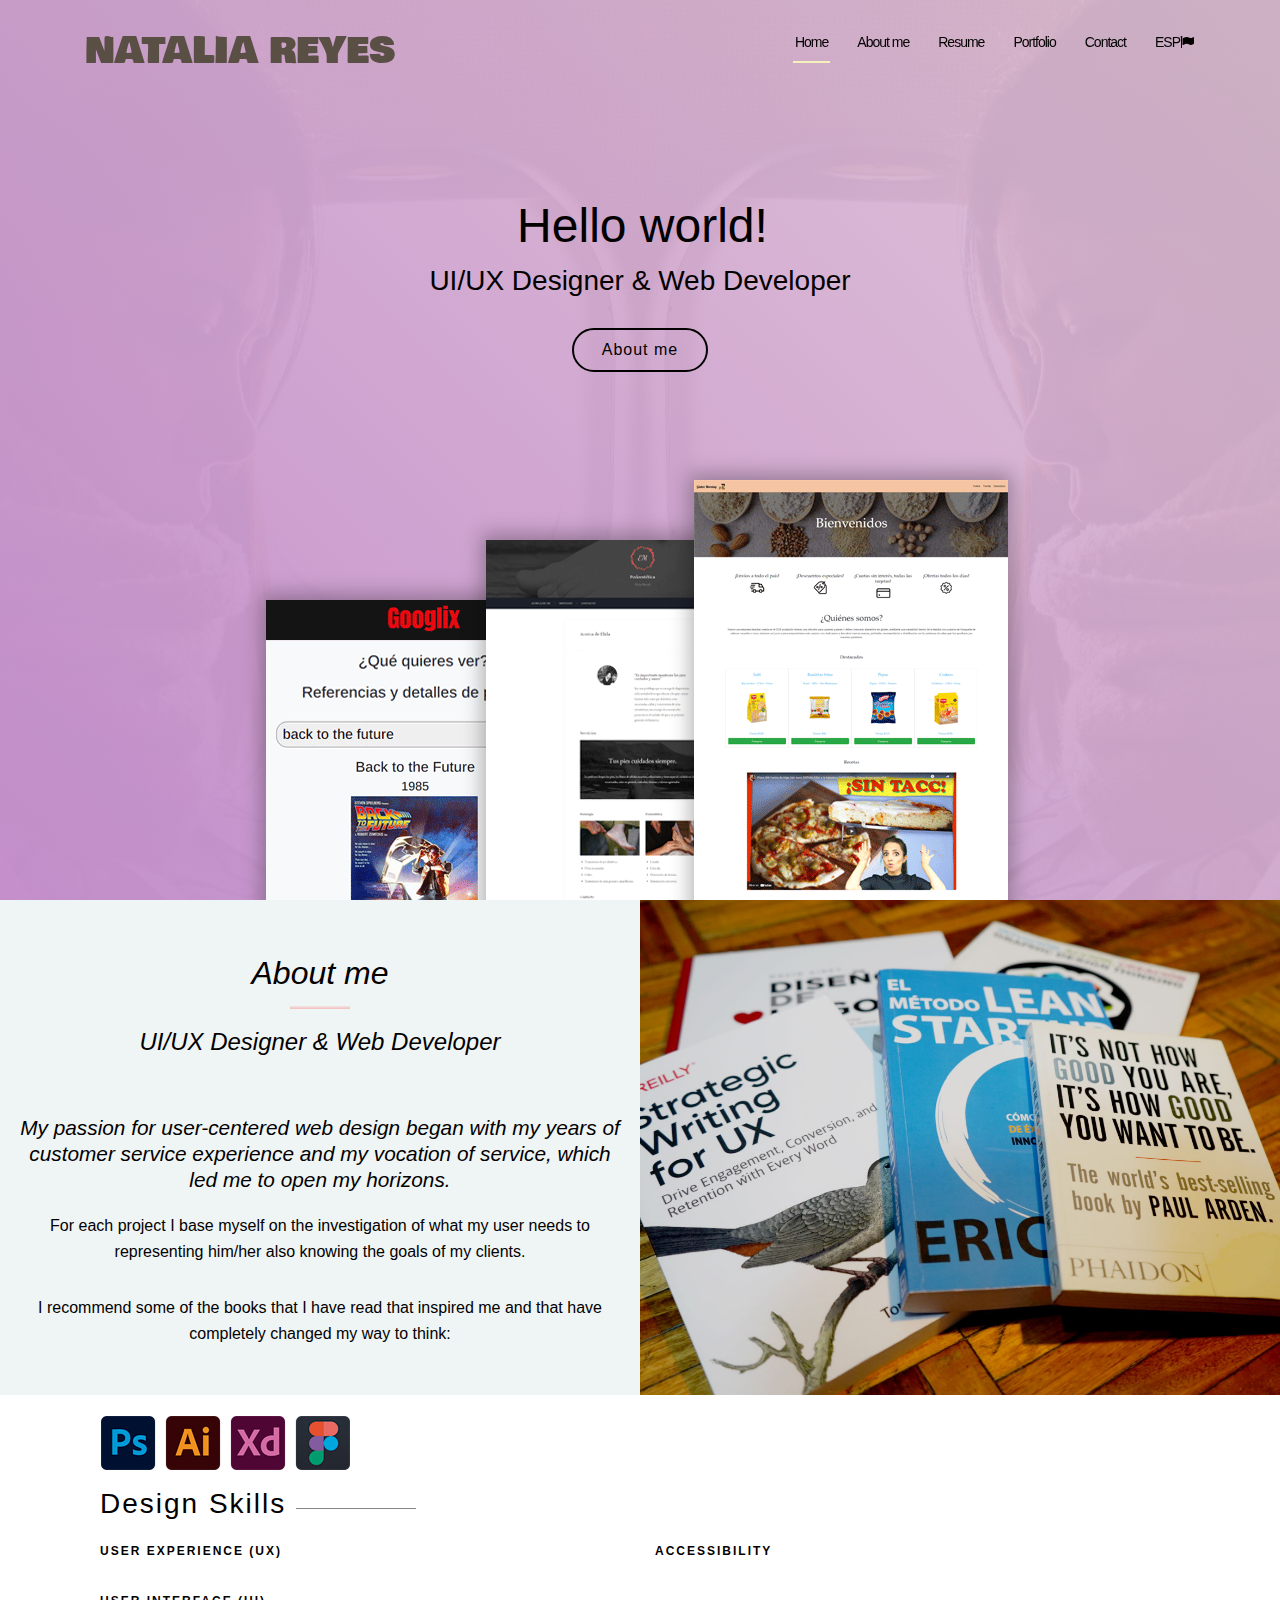
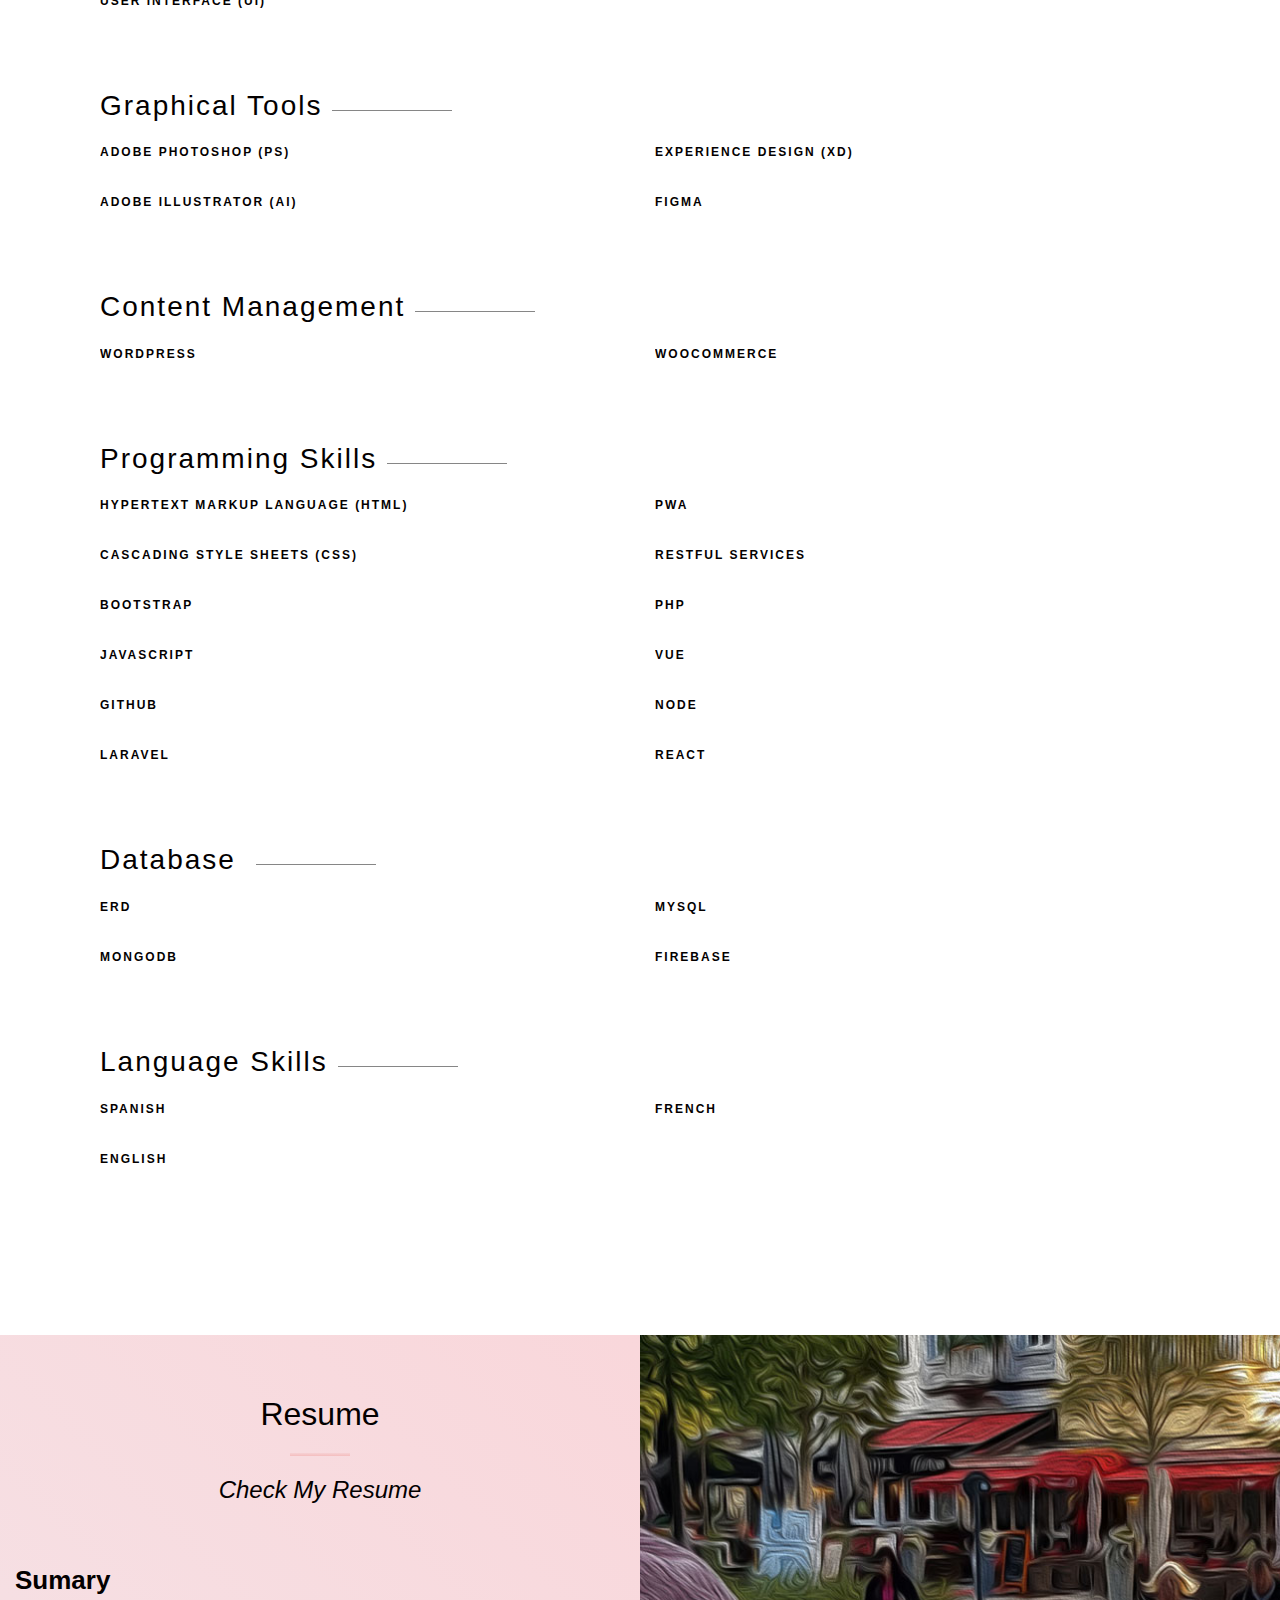
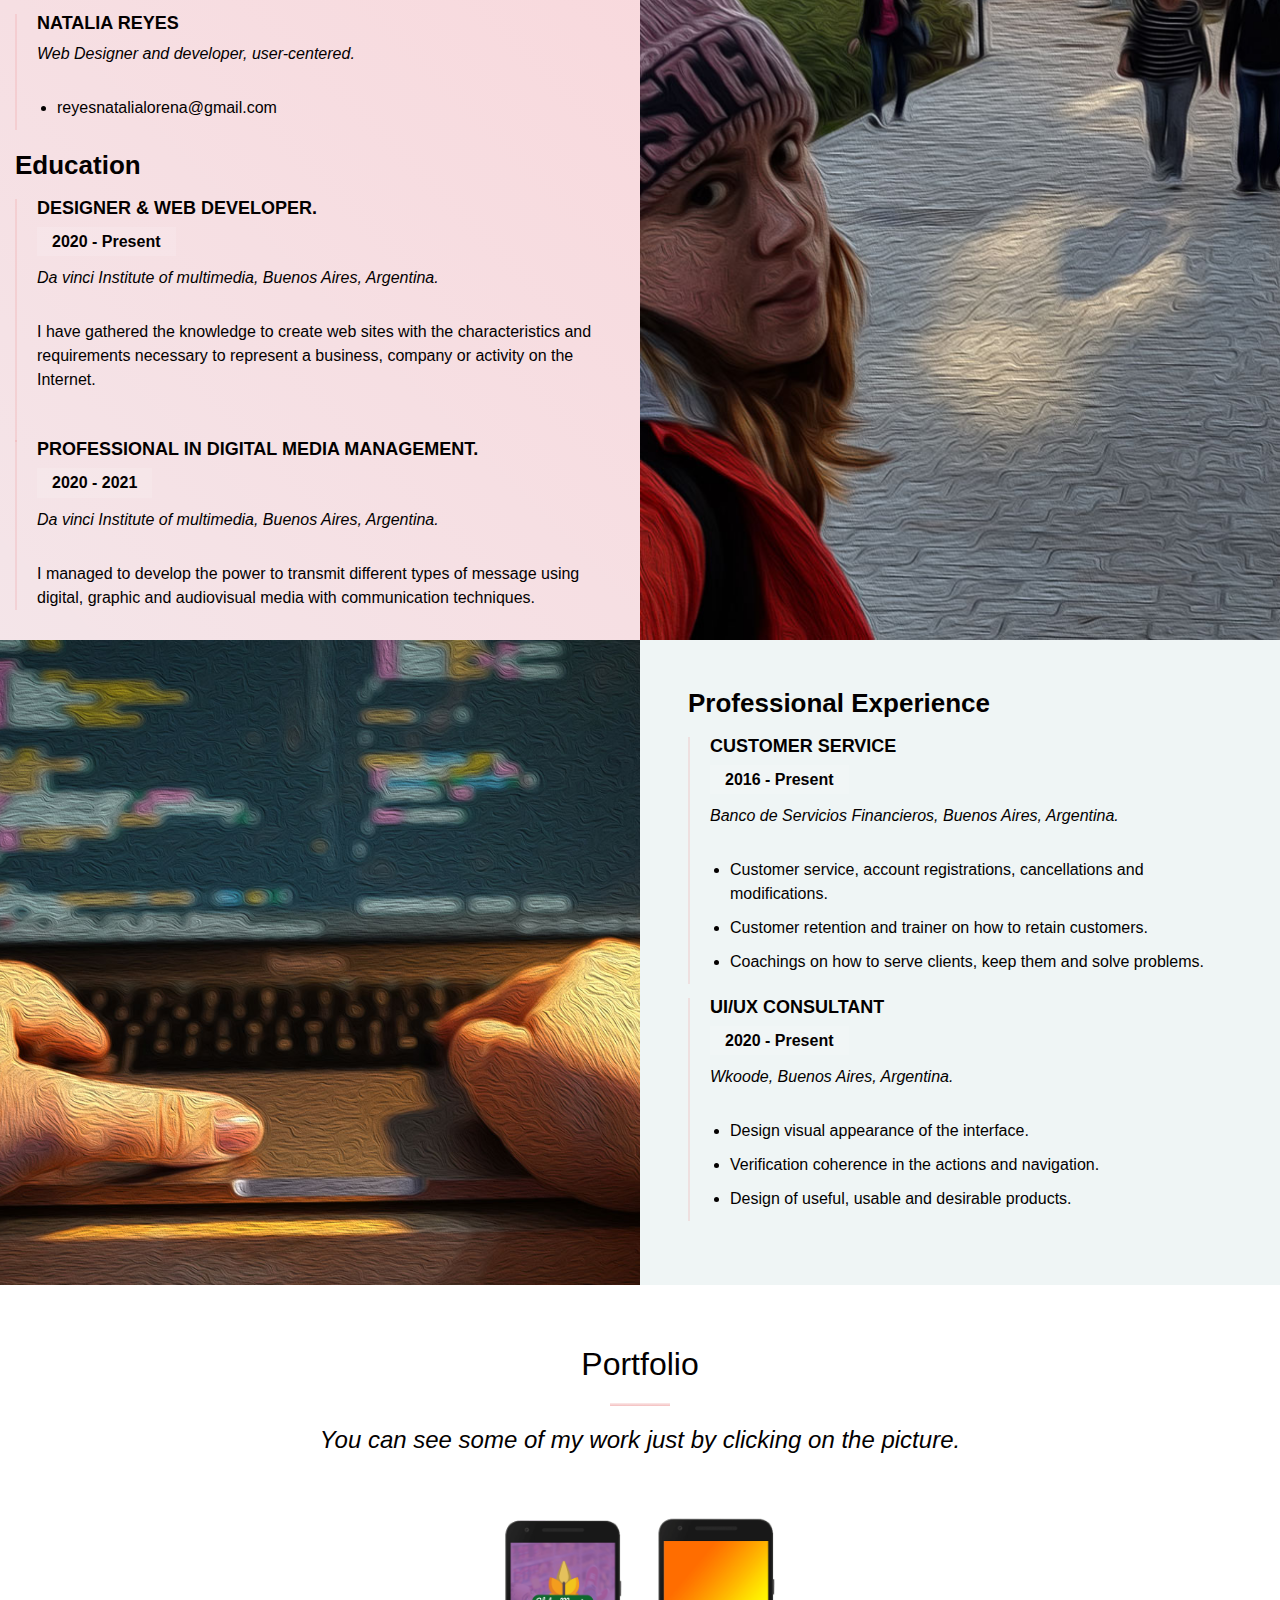
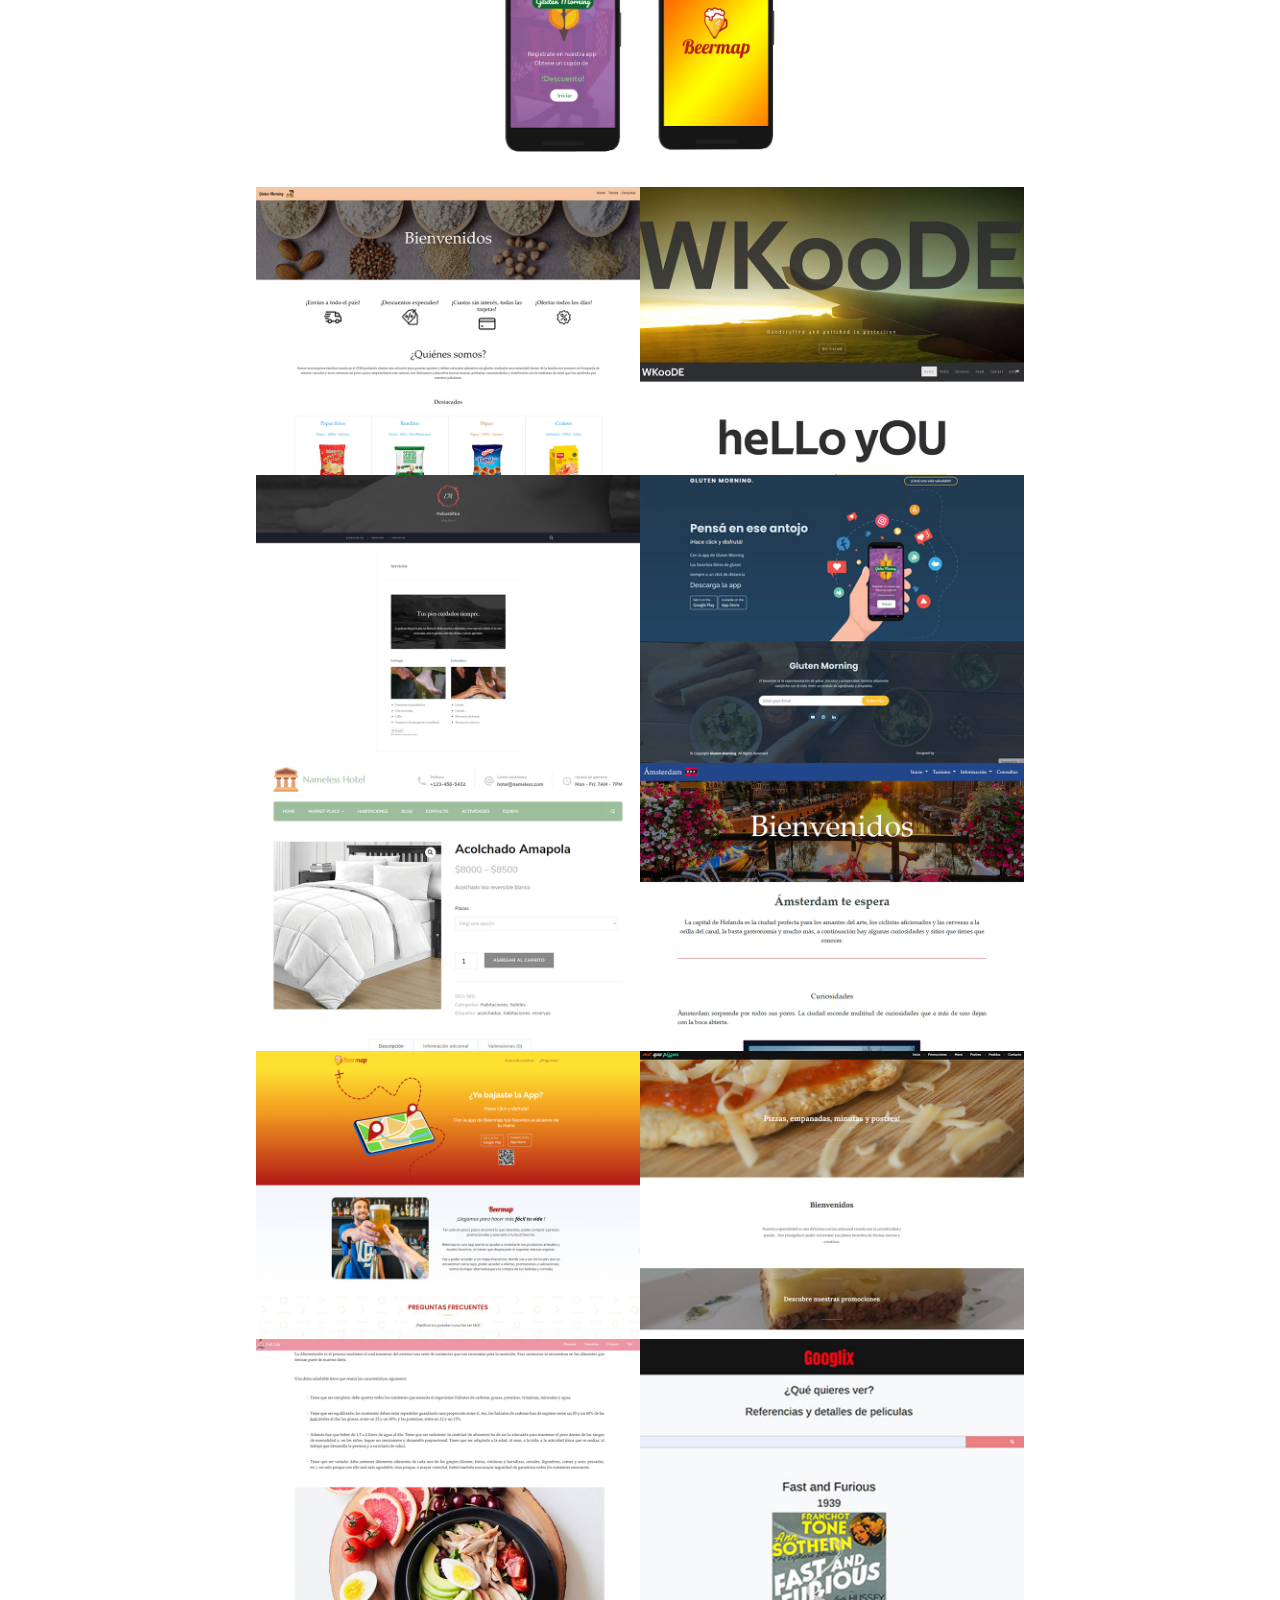
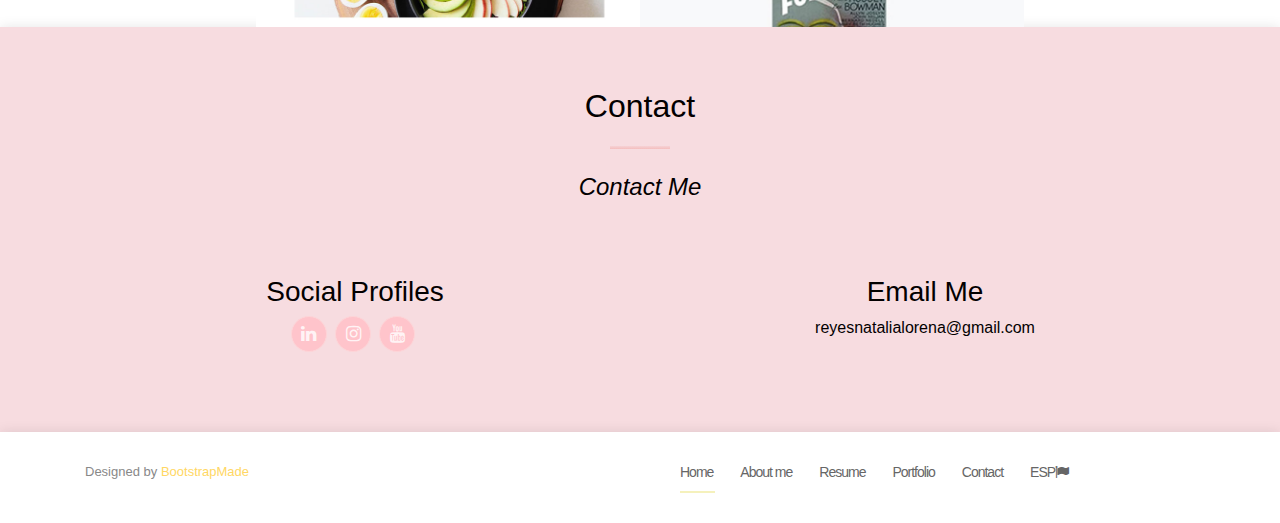
==== commit 3d99b216: "modificaciones" ====
--- a/index.html
+++ b/index.html
@@ -5,7 +5,7 @@
   <meta charset="utf-8">
   <meta content="width=device-width, initial-scale=1.0" name="viewport">
 
-  <title>Personal portfolio, Natalia Reyes</title>
+  <title>Natalia Reyes</title>
   <meta content="" name="description">
   <meta content="" name="keywords">
 
@@ -150,25 +150,16 @@
           <div class="col-lg-6">
 
             <div class="progress">
-              <span class="skill">UX <i class="val">40%</i></span>
-              <div class="progress-bar-wrap">
-                <div class="progress-bar" role="progressbar" aria-valuenow="40" aria-valuemin="0" aria-valuemax="100"></div>
-              </div>
-            </div>
-            <div class="progress">
-              <span class="skill">UI <i class="val">40%</i></span>
-              <div class="progress-bar-wrap">
-                <div class="progress-bar" role="progressbar" aria-valuenow="40" aria-valuemin="0" aria-valuemax="100"></div>
-              </div>
-            </div>
-          </div>
-
-          <div class="col-lg-6">
-            <div class="progress">
-              <span class="skill">Accessibility <i class="val">30%</i></span>
-              <div class="progress-bar-wrap">
-                <div class="progress-bar" role="progressbar" aria-valuenow="30" aria-valuemin="0" aria-valuemax="100"></div>
-              </div>
+              <span class="skill">User Experience (UX)</span>
+            </div>
+            <div class="progress">
+              <span class="skill">User Interface (UI)</span>
+            </div>
+          </div>
+
+          <div class="col-lg-6">
+            <div class="progress">
+              <span class="skill">Accessibility</span>
             </div>
           </div>
 
@@ -185,35 +176,23 @@
           <div class="col-lg-6">
 
             <div class="progress">
-              <span class="skill">Photoshop<i class="val">80%</i></span>
-              <div class="progress-bar-wrap">
-                <div class="progress-bar" role="progressbar" aria-valuenow="80" aria-valuemin="0" aria-valuemax="100"></div>
-              </div>
-            </div>
-
-            <div class="progress">
-              <span class="skill">AI<i class="val">80%</i></span>
-              <div class="progress-bar-wrap">
-                <div class="progress-bar" role="progressbar" aria-valuenow="80" aria-valuemin="0" aria-valuemax="100"></div>
-              </div>
-            </div>
-
-          </div>
-
-          <div class="col-lg-6">
-
-            <div class="progress">
-              <span class="skill">XD<i class="val">60%</i></span>
-              <div class="progress-bar-wrap">
-                <div class="progress-bar" role="progressbar" aria-valuenow="60" aria-valuemin="0" aria-valuemax="100"></div>
-              </div>
-            </div>
-
-            <div class="progress">
-              <span class="skill">Figma<i class="val">30%</i></span>
-              <div class="progress-bar-wrap">
-                <div class="progress-bar" role="progressbar" aria-valuenow="30" aria-valuemin="0" aria-valuemax="100"></div>
-              </div>
+              <span class="skill">Adobe Photoshop (PS)</span>
+            </div>
+
+            <div class="progress">
+              <span class="skill">Adobe Illustrator (AI)</span>
+            </div>
+
+          </div>
+
+          <div class="col-lg-6">
+
+            <div class="progress">
+              <span class="skill">Experience Design (XD)</span>
+            </div>
+
+            <div class="progress">
+              <span class="skill">Figma</span>
             </div>
           </div>
 
@@ -231,19 +210,13 @@
           <div class="col-lg-6">
 
             <div class="progress">
-              <span class="skill">Wordpress<i class="val">65%</i></span>
-              <div class="progress-bar-wrap">
-                <div class="progress-bar" role="progressbar" aria-valuenow="65" aria-valuemin="0" aria-valuemax="100"></div>
-              </div>
-            </div>
-          </div>
-          <div class="col-lg-6">
-
-            <div class="progress">
-              <span class="skill">Woocommerce<i class="val">60%</i></span>
-              <div class="progress-bar-wrap">
-                <div class="progress-bar" role="progressbar" aria-valuenow="60" aria-valuemin="0" aria-valuemax="100"></div>
-              </div>
+              <span class="skill">Wordpress</span>
+            </div>
+          </div>
+          <div class="col-lg-6">
+
+            <div class="progress">
+              <span class="skill">Woocommerce</span>
             </div>
 
           </div>
@@ -261,91 +234,55 @@
           <div class="col-lg-6">
 
             <div class="progress">
-              <span class="skill">HTML<i class="val">80%</i></span>
-              <div class="progress-bar-wrap">
-                <div class="progress-bar" role="progressbar" aria-valuenow="80" aria-valuemin="0" aria-valuemax="100"></div>
-              </div>
-            </div>
-
-            <div class="progress">
-              <span class="skill">CSS<i class="val">60%</i></span>
-              <div class="progress-bar-wrap">
-                <div class="progress-bar" role="progressbar" aria-valuenow="60" aria-valuemin="0" aria-valuemax="100"></div>
-              </div>
-            </div>
-
-            <div class="progress">
-              <span class="skill">Bootstrap<i class="val">60%</i></span>
-              <div class="progress-bar-wrap">
-                <div class="progress-bar" role="progressbar" aria-valuenow="60" aria-valuemin="0" aria-valuemax="100"></div>
-              </div>
-            </div>
-
-            <div class="progress">
-              <span class="skill">JavaScript<i class="val">40%</i></span>
-              <div class="progress-bar-wrap">
-                <div class="progress-bar" role="progressbar" aria-valuenow="40" aria-valuemin="0" aria-valuemax="100"></div>
-              </div>
-            </div>
-
-            <div class="progress">
-              <span class="skill">Github<i class="val">40%</i></span>
-              <div class="progress-bar-wrap">
-                <div class="progress-bar" role="progressbar" aria-valuenow="40" aria-valuemin="0" aria-valuemax="100"></div>
-              </div>
-            </div>
-
-            <div class="progress">
-              <span class="skill">Laravel<i class="val">30%</i></span>
-              <div class="progress-bar-wrap">
-                <div class="progress-bar" role="progressbar" aria-valuenow="30" aria-valuemin="0" aria-valuemax="100"></div>
-              </div>
-            </div>
-
-          </div>
-
-          <div class="col-lg-6">
-
-            <div class="progress">
-              <span class="skill">PWA<i class="val">30%</i></span>
-              <div class="progress-bar-wrap">
-                <div class="progress-bar" role="progressbar" aria-valuenow="30" aria-valuemin="0" aria-valuemax="100"></div>
-              </div>
-            </div>
-
-            <div class="progress">
-              <span class="skill">Restful Services<i class="val">20%</i></span>
-              <div class="progress-bar-wrap">
-                <div class="progress-bar" role="progressbar" aria-valuenow="20" aria-valuemin="0" aria-valuemax="100"></div>
-              </div>
-            </div>
-
-            <div class="progress">
-              <span class="skill">PHP<i class="val">20%</i></span>
-              <div class="progress-bar-wrap">
-                <div class="progress-bar" role="progressbar" aria-valuenow="20" aria-valuemin="0" aria-valuemax="100"></div>
-              </div>
-            </div>
-
-            <div class="progress">
-              <span class="skill">Vue<i class="val">10%</i></span>
-              <div class="progress-bar-wrap">
-                <div class="progress-bar" role="progressbar" aria-valuenow="10" aria-valuemin="0" aria-valuemax="100"></div>
-              </div>
-            </div>
-
-            <div class="progress">
-              <span class="skill">Node<i class="val">20%</i></span>
-              <div class="progress-bar-wrap">
-                <div class="progress-bar" role="progressbar" aria-valuenow="20" aria-valuemin="0" aria-valuemax="100"></div>
-              </div>
-            </div>
-
-            <div class="progress">
-              <span class="skill">React<i class="val">10%</i></span>
-              <div class="progress-bar-wrap">
-                <div class="progress-bar" role="progressbar" aria-valuenow="30" aria-valuemin="0" aria-valuemax="100"></div>
-              </div>
+              <span class="skill">HyperText Markup Language (HTML)</span>
+            </div>
+
+            <div class="progress">
+              <span class="skill">Cascading Style Sheets (CSS)</span>
+            </div>
+
+            <div class="progress">
+              <span class="skill">Bootstrap</span>
+            </div>
+
+            <div class="progress">
+              <span class="skill">JavaScript</span>
+            </div>
+
+            <div class="progress">
+              <span class="skill">Github</span>
+            </div>
+
+            <div class="progress">
+              <span class="skill">Laravel</span>
+            </div>
+
+          </div>
+
+          <div class="col-lg-6">
+
+            <div class="progress">
+              <span class="skill">PWA</span>
+            </div>
+
+            <div class="progress">
+              <span class="skill">Restful Services </span>
+            </div>
+
+            <div class="progress">
+              <span class="skill">PHP</span>
+            </div>
+
+            <div class="progress">
+              <span class="skill">Vue</span>
+            </div>
+
+            <div class="progress">
+              <span class="skill">Node</span>
+            </div>
+
+            <div class="progress">
+              <span class="skill">React</span>
             </div>
 
           </div>
@@ -356,42 +293,30 @@
       <div class="skills container mb-5">
 
         <div class="section-title">
-          <h3>Database</h3>
+          <h3>Database </h3>
         </div>
 
         <div class="row skills-content">
 
           <div class="col-lg-6">
             <div class="progress">
-              <span class="skill">ERD<i class="val">25%</i></span>
-              <div class="progress-bar-wrap">
-                <div class="progress-bar" role="progressbar" aria-valuenow="25" aria-valuemin="0" aria-valuemax="100"></div>
-              </div>
-            </div>
-          </div>
-          <div class="col-lg-6">
-            <div class="progress">
-              <span class="skill">Mysql<i class="val">20%</i></span>
-              <div class="progress-bar-wrap">
-                <div class="progress-bar" role="progressbar" aria-valuenow="20" aria-valuemin="0" aria-valuemax="100"></div>
-              </div>
-            </div>
-          </div>
-
-          <div class="col-lg-6">
-            <div class="progress">
-              <span class="skill">MongoDB<i class="val">20%</i></span>
-              <div class="progress-bar-wrap">
-                <div class="progress-bar" role="progressbar" aria-valuenow="20" aria-valuemin="0" aria-valuemax="100"></div>
-              </div>
+              <span class="skill">ERD</span>
+            </div>
+          </div>
+          <div class="col-lg-6">
+            <div class="progress">
+              <span class="skill">Mysql</span>
+            </div>
+          </div>
+
+          <div class="col-lg-6">
+            <div class="progress">
+              <span class="skill">MongoDB</span>
             </div>
           </div>
           <div class="col-lg-6 mb-5">
             <div class="progress">
-              <span class="skill">Firebase<i class="val">10%</i></span>
-              <div class="progress-bar-wrap">
-                <div class="progress-bar" role="progressbar" aria-valuenow="20" aria-valuemin="0" aria-valuemax="100"></div>
-              </div>
+              <span class="skill">Firebase</span>
             </div>
           </div>
 
@@ -406,27 +331,18 @@
           <div class="col-lg-6">
 
             <div class="progress">
-              <span class="skill">SPANISH (Native)<i class="val">100%</i></span>
-              <div class="progress-bar-wrap">
-                <div class="progress-bar" role="progressbar" aria-valuenow="100" aria-valuemin="0" aria-valuemax="100"></div>
-              </div>
-            </div>
-
-            <div class="progress">
-              <span class="skill">ENGLISH <i class="val">60%</i></span>
-              <div class="progress-bar-wrap">
-                <div class="progress-bar" role="progressbar" aria-valuenow="60" aria-valuemin="0" aria-valuemax="100"></div>
-              </div>
-            </div>
-
-          </div>
-          <div class="col-lg-6">
-
-            <div class="progress">
-              <span class="skill">FRENCH <i class="val">20%</i></span>
-              <div class="progress-bar-wrap">
-                <div class="progress-bar" role="progressbar" aria-valuenow="20" aria-valuemin="0" aria-valuemax="100"></div>
-              </div>
+              <span class="skill">SPANISH</span>
+            </div>
+
+            <div class="progress">
+              <span class="skill">ENGLISH</span>
+            </div>
+
+          </div>
+          <div class="col-lg-6">
+
+            <div class="progress">
+              <span class="skill">FRENCH</span>
             </div>
 
           </div>
@@ -572,7 +488,7 @@
           </div>
 
           <div class="col-lg-6 col-md-6">
-            <a href="https://namelesshotelcommerce.000webhostapp.com/" target="_blank" data-gall="portfolioGallery">
+            <a href="https://nameless-hotel-git-main-natalia-hub-git.vercel.app/" target="_blank" data-gall="portfolioGallery">
               <div class="gallery-item wow fadeInUp">
                 <img src="assets/img/gallery/NamelessPage.jpg" alt="Nameless Hotel prototipe website picture">
               </div>
@@ -604,7 +520,7 @@
           </div>
 
           <div class="col-lg-6 col-md-6">
-            <a href="http://fullvida.000webhostapp.com/" target="_blank" data-gall="portfolioGallery">
+            <a href="https://full-vida.vercel.app/" target="_blank" data-gall="portfolioGallery">
               <div class="gallery-item wow fadeInUp">
                 <img src="assets/img/gallery/FullVidaPage.JPG" alt="Fullvida website picture">
               </div>
@@ -659,7 +575,7 @@
       <div class="row">
         <div class="col-lg-6 text-lg-left text-center">
           <div class="credits">
-            Designed by <a href="https://bootstrapmade.com/">BootstrapMade</a>
+            Designed by <a class="boot" href="https://bootstrapmade.com/">BootstrapMade</a>
           </div>
         </div>
         <div class="col-lg-6">
--- a/assets/css/style.css
+++ b/assets/css/style.css
@@ -16,15 +16,20 @@
 }
 
 a {
-  color: #bcf4fb;
+  color: #ffffffd1;
   transition: 0.5s;
 }
+
+.boot{
+  color: #ffd764;
+}
+
 #header #logo h1 a, #header #logo h1{
   font-family: 'Bowlby One SC', cursive;
 }
 
 a:hover, a:active, a:focus {
-  color: #bcf4fb;
+  color: #ffffffd1;
   outline: none;
   text-decoration: none;
 }
@@ -71,7 +76,7 @@
 /*  color: white;*/
 /*}*/
 .colorional{
-  background-color: #bcf4fb;
+  background-color: #eff5f5;
 }
 
 /* Back to top button */
@@ -141,7 +146,7 @@
 
 @media (max-width: 768px) {
   .colorional {
-    background-color: #bcf4fb;
+    background-color: #eff5f5;
   }
   #header #logo h1 a, #header #logo h1 a:hover {
     font-size: 29px;
@@ -172,7 +177,7 @@
 }
 
 #header.header-fixed {
-  background: linear-gradient(45deg, #ffdc4a, #ffc3cf);
+  background: linear-gradient(45deg, #ffc3cff5, #ffffff);
   padding: 20px 0;
   height: 72px;
   transition: all 0.5s;
@@ -184,7 +189,7 @@
 #intro {
   width: 100%;
   height: 100vh;
-  background: linear-gradient(45deg, rgba(255, 219, 81, 1), rgba(254, 200, 205, 0.8)), url("../img/about-img-1.jpg") center top no-repeat;
+  background: linear-gradient(45deg, rgba(200, 143, 203, 0.97), rgba(254, 200, 205, 0.8)), url("../img/about-img-1.jpg") center top no-repeat;
   background-size: cover;
   position: relative;
 }
@@ -213,7 +218,7 @@
 
 #intro h2 {
   margin: 30px 0 10px 0;
-  padding: 0 15px;
+  padding: 40px 10px 0px 15px;
   font-size: 48px;
   font-weight: 400;
   line-height: 56px;
@@ -280,7 +285,7 @@
     line-height: 36px;
   }
   #intro {
-    background: linear-gradient(45deg, rgba(255, 219, 81, 1), rgba(254, 200, 205, 0.8)), url("../img/about-img-1-cel.jpg") center top no-repeat;
+    background: linear-gradient(45deg, rgba(200, 143, 203, 0.97), rgba(254, 200, 205, 0.8)), url("../img/about-img-1-cel.jpg") center top no-repeat;
     background-size: cover;
   }
 }
@@ -464,7 +469,7 @@
   height: 2px;
   bottom: 0;
   left: 0;
-  background-color: #bcf4fb;
+  background-color: #f5f1bc;
   visibility: hidden;
   transform: scaleX(0);
   transition: all 0.3s ease-in-out 0s;
@@ -649,7 +654,7 @@
   margin-bottom: 20px;
 }
 .resume-body{
-  background: linear-gradient(45deg, rgba(255, 195, 207, 1), rgba(254, 200, 205, 0.8));
+  background: linear-gradient(45deg, rgba(255, 195, 207, 0.32), rgba(254, 200, 205, 0.8));
 }
 /* Section with background
 --------------------------------*/
@@ -1303,7 +1308,7 @@
 #gallery {
   background: #fff;
   overflow: hidden;
-  padding-bottom: 60px;
+  padding-bottom: 0px;
 }
 
 #gallery .container-fluid {
@@ -1482,7 +1487,8 @@
 }
 
 #contact{
-  background-color: #72e7f67a;
+  background-color: #f7dce0;
+
 }
 @-webkit-keyframes animate-loading {
   0% {
